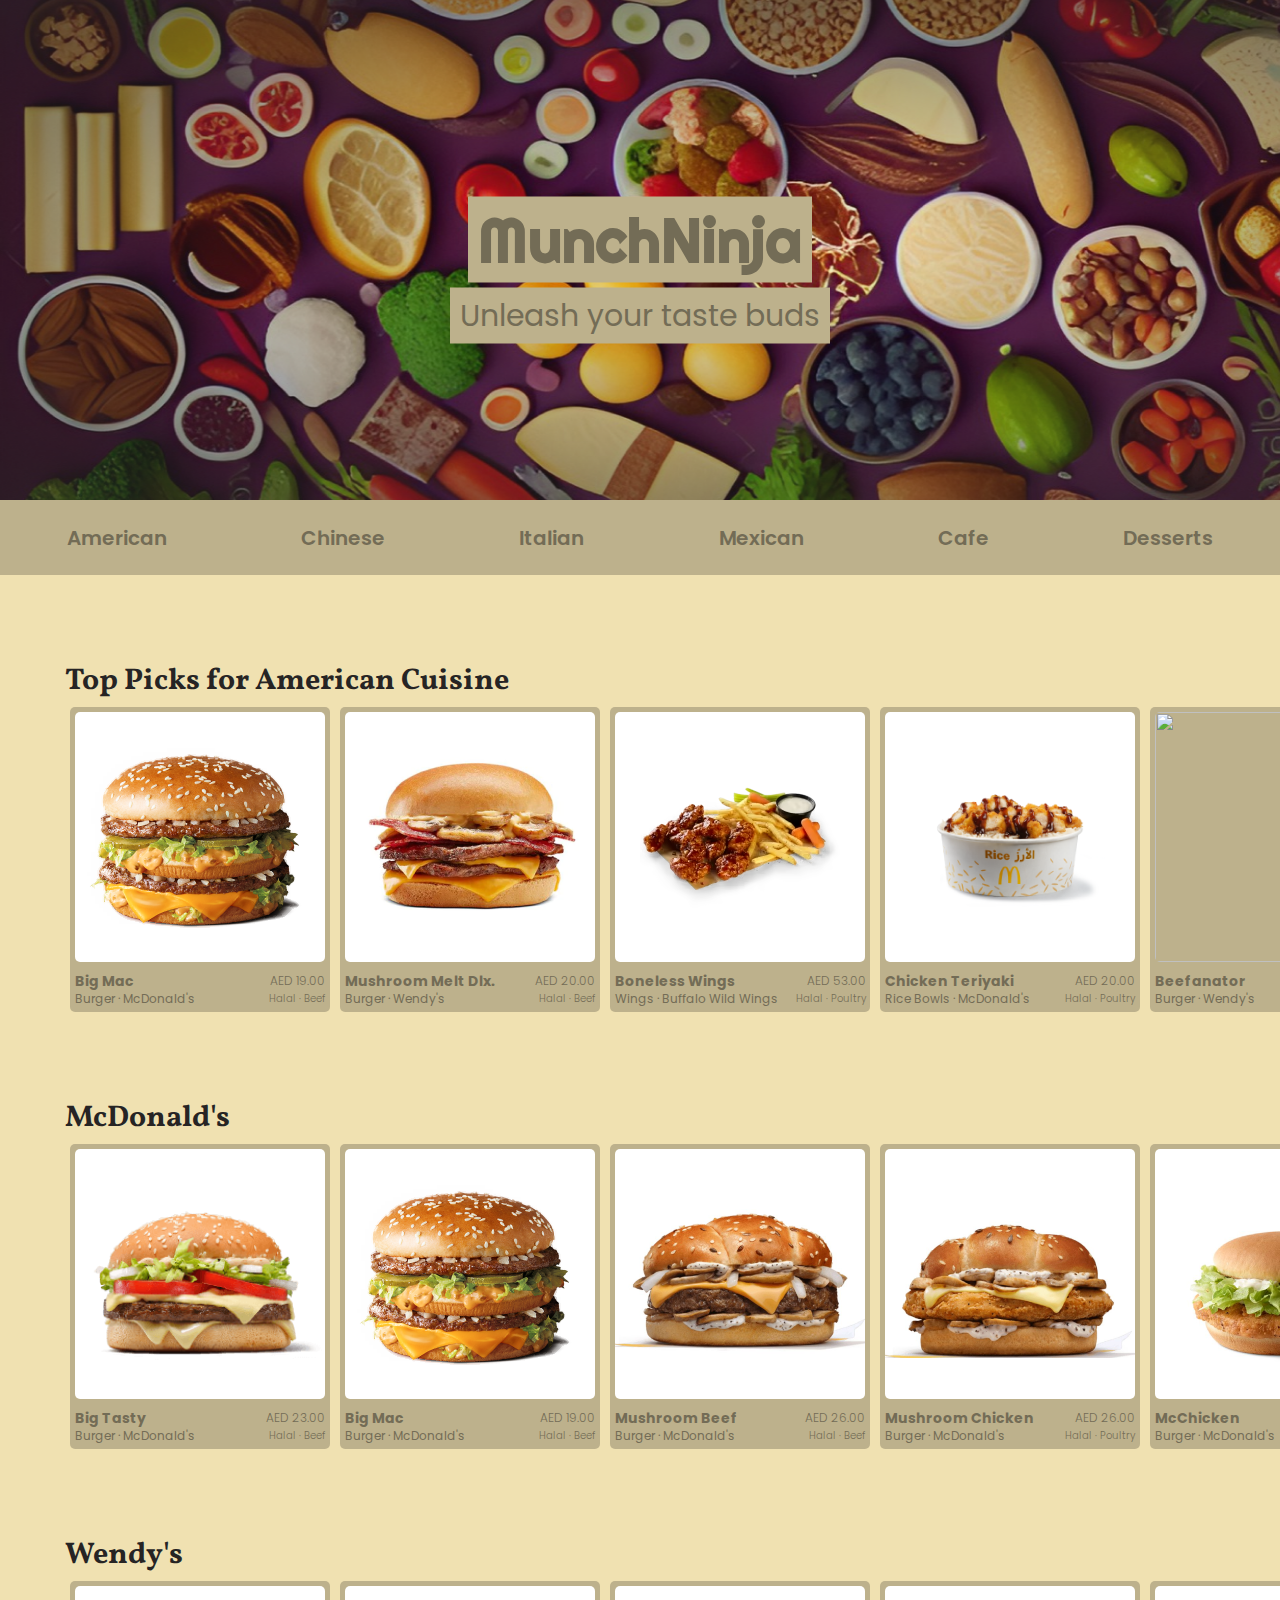
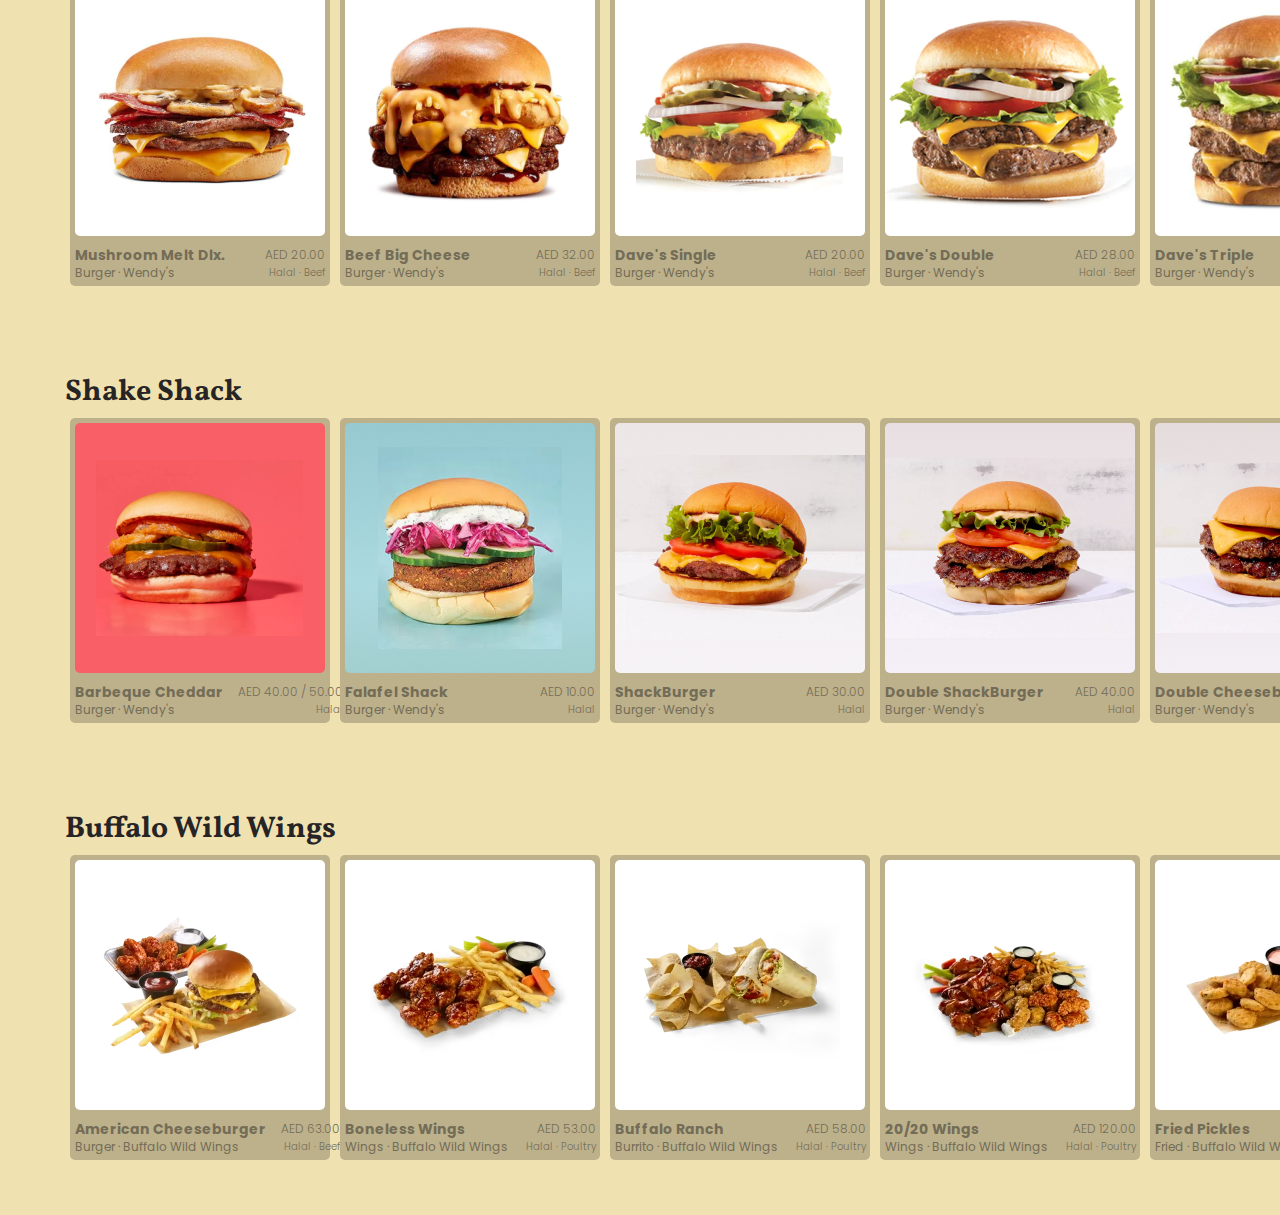
==== pages/american.html @ f15d0be3 "munchninja" ====
<!-- alright, so this next page has very similar code to the index.html file... -->

<!DOCTYPE html>
<html lang="en">
    <head>
        <!-- 
            if you'll notice here, this file has the same contents inside the <head> tag as the initial file that holds the home page;
            i didn't add or remove anything because each .html file that i create will have the same type of elements, so i will not need anything else
         -->
        <meta charset="UTF-8">
        <meta http-equiv="X-UA-Compatible" content="IE=edge">
        <meta name="viewport" content="width=device-width, initial-scale=1.0">

        <title>MunchNinja</title>
        <link rel="icon" href="../images/munchninja.svg">

        <link rel="stylesheet" href="https://cdnjs.cloudflare.com/ajax/libs/font-awesome/6.4.0/css/adescription2.css" integrity="sha512-iecdLmaskl7CVkqkXNQ/ZH/XLlvWZOJyj7Yy7tcenmpD1ypASozpmT/E0iPtmFIB46ZmdtAc9eNBvH0H/ZpiBw==" crossorigin="anonymous" referrerpolicy="no-referrer">
        <link rel="stylesheet" href="../css/styles.css">
        <link rel="stylesheet" href="../css/text.css">
        <link rel="stylesheet" href="../css/navigation.css">
        <link rel="stylesheet" href="../css/scrollbar.css">
        <link rel="stylesheet" href="../css/media.css">
    </head>

    <body>
        <header>
            <!-- the <header> tag is also identical to the initial page; -->
            <div class="img">
                <!-- the same picture; -->
                <img src="../images/food.png" class="headerimg">
                <div class="title">
                    <!-- the same text; -->
                    <a class="home" href="/index.html"><h1>MunchNinja</h1></a>
                    <h2>Unleash your taste buds</h2>
                </div>
            </div>
        
            <nav class="nav">
                <!-- and the same nav bar -->
                <ul>
                    <li class="dropdown">
                        <a class="cuisines" href="../pages/american.html">American</a>

                        <div class="content">
                            <a href="../pages/american.html#mcdo">McDonald's</a>
                            <a href="../pages/american.html#wendys">Wendy's</a>
                            <a href="../pages/american.html#shakeshack">Shake Shack</a>
                            <a href="../pages/american.html#buffalowildwings">Buffalo Wild Wings</a>
                        </div>
                    </li>

                    <li class="dropdown">
                        <a class="cuisines" href="../pages/chinese.html">Chinese</a>

                        <div class="content">
                            <a href="../pages/chinese.html#chinabistro">China Bistro</a>
                            <a href="../pages/chinese.html#chinchin">Chin Chin</a>
                            <a href="../pages/chinese.html#mandarinoak">Mandarin Oak</a>
                            <a href="../pages/chinese.html#pandaexpress">Panda Express</a>
                            <a href="../pages/chinese.html#yinyang">Yin & Yang</a>
                        </div>
                    </li>

                    <li class="dropdown">
                        <a class="cuisines" href="../pages/italian.html">Italian</a>

                        <div class="content">
                            <a href="../pages/italian.html#ilforno">Il Forno</a>
                            <a href="../pages/italian.html#eataly">Eataly</a>
                            <a href="../pages/italian.html#oregano">Oregano</a>
                            <a href="../pages/italian.html#mamaitalia">Mama Italia</a>
                            <a href="../pages/italian.html#littleitaly">Little Italy</a>
                        </div>
                    </li>

                    <li class="dropdown">
                        <a class="cuisines" href="../pages/mexican.html">Mexican</a>

                        <div class="content">
                            <a href="../pages/mexican.html#mariabonita">Maria Bonita</a>
                            <a href="../pages/mexican.html#tacoeataco">Taco Eataco</a>
                            <a href="../pages/mexican.html#oneeatery">One Eatery</a>
                            <a href="../pages/mexican.html#vamostacos">Vamos Tacos</a>
                            <a href="../pages/mexican.html#vmk">Vigilante Mexican Kitchen</a>
                        </div>
                    </li>

                    <li class="dropdown">
                        <a class="cuisines" href="../pages/cafe.html">Cafe</a>
                        
                        <div class="content">
                            <a href="../pages/cafe.html#starbucks">Starbucks</a>
                            <a href="../pages/cafe.html#timhortons">Tim Horton's</a>
                            <a href="../pages/cafe.html#caffenero">Caffe Nero</a>
                            <a href="../pages/cafe.html#cariboucoffee">Caribou Coffee</a>
                            <a href="../pages/cafe.html#parka">Parka</a>
                        </div>
                    </li>

                    <li class="dropdown">
                        <a class="cuisines" href="../pages/desserts.html">Desserts</a>
                        
                        <div class="content">
                            <a href="../pages/desserts.html#baskinrobbins">Baskin Robbins</a>
                            <a href="../pages/desserts.html#coldstone">Coldstone</a>
                            <a href="../pages/desserts.html#dunkindonuts">Dunkin' Donuts</a>
                            <a href="../pages/desserts.html#krispykreme">Krispy Kreme</a>
                            <a href="../pages/desserts.html#cheesecakefactory">Cheesecake Factory</a>
                        </div>
                    </li>
                </ul>
            </nav>
        </header>

        <!-- for the <main> tag, it's classified the as "maincolums" once again to align elements vertically -->
        <main class="maincolumns">
            <!--  -->
            <div class="picks">
                <!-- the use of .picks is also the same -->
                <h3>Top Picks for American Cuisine</h3>
                <!-- 
                    the very first scroll area was something that could be found at the home page
                    i added it here for primarily for specificity, so the user may see the top rated items without having to look for it individually
                 -->
                 <div class="itemscroll">
                    <div class="rows">
                        <div class="itembox">
                            <img src="../images/bigmac.png" class="toppickimg">
                            <div class="box">
                                <div class="leftside">
                                    <p class="name">Big Mac</p>
                                    <p class="description">Burger · McDonald's</p>
                                </div>
                                <div class="rightside">
                                    <p class="cost">AED 19.00</p>
                                    <p class="description2">Halal · Beef</p>
                                </div>
                            </div>
                        </div>

                        <div class="itembox">
                            <img src="../images/mushroommeltdlx.png" class="toppickimg">
                            <div class="box">
                                <div class="leftside">
                                    <p class="name">Mushroom Melt Dlx.</p>
                                    <p class="description" class="description">Burger · Wendy's</p>
                                </div>
                                <div class="rightside">
                                    <p class="cost">AED 20.00</p>
                                    <p class="description2">Halal · Beef<p>
                                </div>
                            </div>
                        </div>

                        <div class="itembox">
                            <img src="../images/10bonelesswings.png" class="toppickimg">
                            <div class="box">
                                <div class="leftside">
                                    <p class="name">Boneless Wings</p>
                                    <p class="description" class="description">Wings · Buffalo Wild Wings</p>
                                </div>
                                <div class="rightside">
                                    <p class="cost">AED 53.00</p>
                                    <p class="description2">Halal · Poultry<p>
                                </div>
                            </div>
                        </div>

                        <div class="itembox">
                            <img src="../images/chickenteriyaki.png" class="toppickimg">
                            <div class="box">
                                <div class="leftside">
                                    <p class="name">Chicken Teriyaki</p>
                                    <p class="description">Rice Bowls · McDonald's</p>
                                </div>
                                <div class="rightside">
                                    <p class="cost">AED 20.00</p>
                                    <p class="description2">Halal · Poultry</p>
                                </div>
                            </div>
                        </div>

                        <div class="itembox">
                            <img src="../images/beefanator.png" class="toppickimg">
                            <div class="box">
                                <div class="leftside">
                                    <p class="name">Beefanator</p>
                                    <p class="description" class="description">Burger · Wendy's</p>
                                </div>
                                <div class="rightside">
                                    <p class="cost">AED 34.00</p>
                                    <p class="description2">Halal · Beef<p>
                                </div>
                            </div>
                        </div>

                        <div class="itembox">
                            <img src="../images/shackburger.png" class="toppickimg">
                            <div class="box">
                                <div class="leftside">
                                    <p class="name">ShackBurger</p>
                                    <p class="description" class="description">Burger · Wendy's</p>
                                </div>
                                <div class="rightside">
                                    <p class="cost">AED 30.00</p>
                                    <p class="description2">Halal<p>
                                </div>
                            </div>
                        </div>

                        <div class="itembox">
                            <img src="../images/20wing.png" class="toppickimg">
                            <div class="box">
                                <div class="leftside">
                                    <p class="name">20/20 Wings</p>
                                    <p class="description" class="description">Wings · Buffalo Wild Wings</p>
                                </div>
                                <div class="rightside">
                                    <p class="cost">AED 120.00</p>
                                    <p class="description2">Halal · Poultry<p>
                                </div>
                            </div>
                        </div>

                        <div class="itembox">
                            <img src="../images/newyorkhotdog.png" class="toppickimg">
                            <div class="box">
                                <div class="leftside">
                                    <p class="name">New York Hotdog</p>
                                    <p class="description" class="description">Hotdog · Wendy's</p>
                                </div>
                                <div class="rightside">
                                    <p class="cost">AED 12.00</p>
                                    <p class="description2">Halal<p>
                                </div>
                            </div>
                        </div>

                        <div class="itembox">
                            <img src="../images/dave'sdouble.png" class="toppickimg">
                            <div class="box">
                                <div class="leftside">
                                    <p class="name">Dave's Double</p>
                                    <p class="description" class="description">Burger · Wendy's</p>
                                </div>
                                <div class="rightside">
                                    <p class="cost">AED 28.00</p>
                                    <p class="description2">Halal · Beef<p>
                                </div>
                            </div>
                        </div>

                        <div class="itembox">
                            <img src="../images/bigtasty.png" class="toppickimg">
                            <div class="box">
                                <div class="leftside">
                                    <p class="name">Big Tasty</p>
                                    <p class="description" class="description">Burger · McDonald's</p>
                                </div>
                                <div class="rightside">
                                    <p class="cost">AED 23.00</p>
                                    <p class="description2">Halal · Beef<p>
                                </div>
                            </div>
                        </div>
                    </div>
                </div>
            </div>

            <!--
                after the top picks, all the inidividual restaurants are shown;

                from mcdonald's, to wendy's, to shakeshack, and buffalowildwings...
                they all have the same layout, but different content

                every .picks from here will also have an id so that the user can navigate to it using the dropdown menu...
                i did not, however add it to the first .picks because it can be seen immediaetly when transferring to the page
             -->
            <div class="picks" id="mcdo">
                <!-- once more, the <div" tag classified as "picks" groups together the scroll section along with its header; -->
                <h3>McDonald's</h3>
                <div class="itemscroll">
                    <!-- .itemscroll enables .rows to be scrolled via css; -->
                    <div class="rows">
                        <!-- .rows groups the tags classified as .itembox together and aligns them in a horizontal manner; -->
                        <div class="itembox">
                            <!-- and .itembox holds the product image and its necessary descriptions together neatly -->
                            <img src="../images/bigtasty.png" class="toppickimg">
                            <div class="box">
                                <!--
                                    the <div> tags below (held together by a <div> tag classed as .box)
                                    separates the information about a specific product and arranges it neatly with the use of css
                                -->
                                <div class="leftside">
                                    <p class="name">Big Tasty</p>
                                    <p class="description" class="description">Burger · McDonald's</p>
                                </div>
                                <div class="rightside">
                                    <p class="cost">AED 23.00</p>
                                    <p class="description2">Halal · Beef<p>
                                </div>
                            </div>
                        </div>

                        <!-- the process is repeated to create a whole list of items that the user may scroll through -->
                        <div class="itembox">
                            <img src="../images/bigmac.png" class="toppickimg">
                            <div class="box">
                                <div class="leftside">
                                    <p class="name">Big Mac</p>
                                    <p class="description">Burger · McDonald's</p>
                                </div>
                                <div class="rightside">
                                    <p class="cost">AED 19.00</p>
                                    <p class="description2">Halal · Beef</p>
                                </div>
                            </div>
                        </div>

                        <div class="itembox">
                            <img src="../images/mushroombeef.png" class="toppickimg">
                            <div class="box">
                                <div class="leftside">
                                    <p class="name">Mushroom Beef</p>
                                    <p class="description">Burger · McDonald's</p>
                                </div>
                                <div class="rightside">
                                    <p class="cost">AED 26.00</p>
                                    <p class="description2">Halal · Beef</p>
                                </div>
                            </div>
                        </div>

                        <div class="itembox">
                            <img src="../images/mushroomchicken.png" class="toppickimg">
                            <div class="box">
                                <div class="leftside">
                                    <p class="name">Mushroom Chicken</p>
                                    <p class="description">Burger · McDonald's</p>
                                </div>
                                <div class="rightside">
                                    <p class="cost">AED 26.00</p>
                                    <p class="description2">Halal · Poultry</p>
                                </div>
                            </div>
                        </div>

                        <div class="itembox">
                            <img src="../images/mcchicken.png" class="toppickimg">
                            <div class="box">
                                <div class="leftside">
                                    <p class="name">McChicken</p>
                                    <p class="description">Burger · McDonald's</p>
                                </div>
                                <div class="rightside">
                                    <p class="cost">AED 19.00</p>
                                    <p class="description2">Halal · Poultry</p>
                                </div>
                            </div>
                        </div>

                        <div class="itembox">
                            <img src="../images/cheeseburger.png" class="toppickimg">
                            <div class="box">
                                <div class="leftside">
                                    <p class="name">Cheeseburger</p>
                                    <p class="description">Burger · McDonald's</p>
                                </div>
                                <div class="rightside">
                                    <p class="cost">AED 9.00</p>
                                    <p class="description2">Halal · Beef</p>
                                </div>
                            </div>
                        </div>

                        <div class="itembox">
                            <img src="../images/beefmushroom.png" class="toppickimg">
                            <div class="box">
                                <div class="leftside">
                                    <p class="name">Beef with Mushroom</p>
                                    <p class="description">Rice Bowls · McDonald's</p>
                                </div>
                                <div class="rightside">
                                    <p class="cost">AED 20.00</p>
                                    <p class="description2">Halal · Beef</p>
                                </div>
                            </div>
                        </div>

                        <div class="itembox">
                            <img src="../images/chickenteriyaki.png" class="toppickimg">
                            <div class="box">
                                <div class="leftside">
                                    <p class="name">Chicken Teriyaki</p>
                                    <p class="description">Rice Bowls · McDonald's</p>
                                </div>
                                <div class="rightside">
                                    <p class="cost">AED 20.00</p>
                                    <p class="description2">Halal · Poultry</p>
                                </div>
                            </div>
                        </div>

                        <div class="itembox">
                            <img src="../images/chickencurry.png" class="toppickimg">
                            <div class="box">
                                <div class="leftside">
                                    <p class="name">Chicken Curry</p>
                                    <p class="description">Rice Bowls · McDonald's</p>
                                </div>
                                <div class="rightside">
                                    <p class="cost">AED 20.00</p>
                                    <p class="description2">Halal · Poultry<p>
                                </div>
                            </div>
                        </div>

                        <div class="itembox">
                            <img src="../images/nuggets.png" class="toppickimg">
                            <div class="box">
                                <div class="leftside">
                                    <p class="name">Chicken Nuggets</p>
                                    <p class="description">Sides · McDonald's</p>
                                </div>
                                <div class="rightside">
                                    <p class="cost">AED 7.00</p>
                                    <p class="description2">Halal · Poultry</p>
                                </div>
                            </div>
                        </div>
                    </div>
                </div>
            </div>

            <!-- every restaurant has its own scroll area and has the exact same elements seen and explained above -->
            <div class="picks" id="wendys">
                <h3>Wendy's</h3>
                <div class="itemscroll">
                    <div class="rows">
                        <div class="itembox">
                            <img src="../images/mushroommeltdlx.png" class="toppickimg">
                            <div class="box">
                                <div class="leftside">
                                    <p class="name">Mushroom Melt Dlx.</p>
                                    <p class="description" class="description">Burger · Wendy's</p>
                                </div>
                                <div class="rightside">
                                    <p class="cost">AED 20.00</p>
                                    <p class="description2">Halal · Beef<p>
                                </div>
                            </div>
                        </div>

                        <div class="itembox">
                            <img src="../images/beefbigcheese.png" class="toppickimg">
                            <div class="box">
                                <div class="leftside">
                                    <p class="name">Beef Big Cheese</p>
                                    <p class="description" class="description">Burger · Wendy's</p>
                                </div>
                                <div class="rightside">
                                    <p class="cost">AED 32.00</p>
                                    <p class="description2">Halal · Beef<p>
                                </div>
                            </div>
                        </div>

                        <div class="itembox">
                            <img src="../images/dave'ssingle.png" class="toppickimg">
                            <div class="box">
                                <div class="leftside">
                                    <p class="name">Dave's Single</p>
                                    <p class="description" class="description">Burger · Wendy's</p>
                                </div>
                                <div class="rightside">
                                    <p class="cost">AED 20.00</p>
                                    <p class="description2">Halal · Beef<p>
                                </div>
                            </div>
                        </div>

                        <div class="itembox">
                            <img src="../images/dave'sdouble.png" class="toppickimg">
                            <div class="box">
                                <div class="leftside">
                                    <p class="name">Dave's Double</p>
                                    <p class="description" class="description">Burger · Wendy's</p>
                                </div>
                                <div class="rightside">
                                    <p class="cost">AED 28.00</p>
                                    <p class="description2">Halal · Beef<p>
                                </div>
                            </div>
                        </div>

                        <div class="itembox">
                            <img src="../images/dave'striple.png" class="toppickimg">
                            <div class="box">
                                <div class="leftside">
                                    <p class="name">Dave's Triple</p>
                                    <p class="description" class="description">Burger · Wendy's</p>
                                </div>
                                <div class="rightside">
                                    <p class="cost">AED 36.00</p>
                                    <p class="description2">Halal · Beef<p>
                                </div>
                            </div>
                        </div>

                        <div class="itembox">
                            <img src="../images/beefanator.png" class="toppickimg">
                            <div class="box">
                                <div class="leftside">
                                    <p class="name">Beefanator</p>
                                    <p class="description" class="description">Burger · Wendy's</p>
                                </div>
                                <div class="rightside">
                                    <p class="cost">AED 34.00</p>
                                    <p class="description2">Halal · Beef<p>
                                </div>
                            </div>
                        </div>

                        <div class="itembox">
                            <img src="../images/bonelesswings.png" class="toppickimg">
                            <div class="box">
                                <div class="leftside">
                                    <p class="name">Boneless Wings</p>
                                    <p class="description" class="description">Wings · Wendy's</p>
                                </div>
                                <div class="rightside">
                                    <p class="cost">AED 19.00</p>
                                    <p class="description2">Halal · Poultry<p>
                                </div>
                            </div>
                        </div>

                        <div class="itembox">
                            <img src="../images/chilicheesefries.png" class="toppickimg">
                            <div class="box">
                                <div class="leftside">
                                    <p class="name">Chili Cheese Fries</p>
                                    <p class="description" class="description">Fries · Wendy's</p>
                                </div>
                                <div class="rightside">
                                    <p class="cost">AED 16.00</p>
                                    <p class="description2">Halal · Beef<p>
                                </div>
                            </div>
                        </div>

                        <div class="itembox">
                            <img src="../images/mexicantacosalad.png" class="toppickimg">
                            <div class="box">
                                <div class="leftside">
                                    <p class="name">Mexican Taco</p>
                                    <p class="description" class="description">Salad · Wendy's</p>
                                </div>
                                <div class="rightside">
                                    <p class="cost">AED 10.00</p>
                                    <p class="description2">Halal · Beef<p>
                                </div>
                            </div>
                        </div>

                        <div class="itembox">
                            <img src="../images/italianceasarsalad.png" class="toppickimg">
                            <div class="box">
                                <div class="leftside">
                                    <p class="name">Italian Ceasar</p>
                                    <p class="description" class="description">Salad · Wendy's</p>
                                </div>
                                <div class="rightside">
                                    <p class="cost">AED 10.00</p>
                                    <p class="description2">Halal · Poultry<p>
                                </div>
                            </div>
                        </div>
                    </div>
                </div>
            </div>

            <div class="picks" id="shakeshack">
                <h3>Shake Shack</h3>
                <div class="itemscroll">
                    <div class="rows">
                        <div class="itembox">
                            <img src="../images/bbqcheddar.png" class="toppickimg">
                            <div class="box">
                                <div class="leftside">
                                    <p class="name">Barbeque Cheddar</p>
                                    <p class="description" class="description">Burger · Wendy's</p>
                                </div>
                                <div class="rightside">
                                    <p class="cost">AED 40.00 / 50.00</p>
                                    <p class="description2">Halal<p>
                                </div>
                            </div>
                        </div>

                        <div class="itembox">
                            <img src="../images/falafelshack.png" class="toppickimg">
                            <div class="box">
                                <div class="leftside">
                                    <p class="name">Falafel Shack</p>
                                    <p class="description" class="description">Burger · Wendy's</p>
                                </div>
                                <div class="rightside">
                                    <p class="cost">AED 10.00</p>
                                    <p class="description2">Halal<p>
                                </div>
                            </div>
                        </div>

                        <div class="itembox">
                            <img src="../images/shackburger.png" class="toppickimg">
                            <div class="box">
                                <div class="leftside">
                                    <p class="name">ShackBurger</p>
                                    <p class="description" class="description">Burger · Wendy's</p>
                                </div>
                                <div class="rightside">
                                    <p class="cost">AED 30.00</p>
                                    <p class="description2">Halal<p>
                                </div>
                            </div>
                        </div>

                        <div class="itembox">
                            <img src="../images/doubleshack.png" class="toppickimg">
                            <div class="box">
                                <div class="leftside">
                                    <p class="name">Double ShackBurger</p>
                                    <p class="description" class="description">Burger · Wendy's</p>
                                </div>
                                <div class="rightside">
                                    <p class="cost">AED 40.00</p>
                                    <p class="description2">Halal<p>
                                </div>
                            </div>
                        </div>

                        <div class="itembox">
                            <img src="../images/doublecheeseburger.png" class="toppickimg">
                            <div class="box">
                                <div class="leftside">
                                    <p class="name">Double Cheeseburger</p>
                                    <p class="description" class="description">Burger · Wendy's</p>
                                </div>
                                <div class="rightside">
                                    <p class="cost">AED 40.00</p>
                                    <p class="description2">Halal<p>
                                </div>
                            </div>
                        </div>

                        <div class="itembox">
                            <img src="../images/smokeshack.png" class="toppickimg">
                            <div class="box">
                                <div class="leftside">
                                    <p class="name">SmokeShack</p>
                                    <p class="description" class="description">Burger · Wendy's</p>
                                </div>
                                <div class="rightside">
                                    <p class="cost">AED 40.00</p>
                                    <p class="description2">Halal<p>
                                </div>
                            </div>
                        </div>

                        <div class="itembox">
                            <img src="../images/grilledcheese.png" class="toppickimg">
                            <div class="box">
                                <div class="leftside">
                                    <p class="name">Grilled Cheese</p>
                                    <p class="description" class="description">Sandwich · Wendy's</p>
                                </div>
                                <div class="rightside">
                                    <p class="cost">AED 17.00</p>
                                    <p class="description2">Halal<p>
                                </div>
                            </div>
                        </div>

                        <div class="itembox">
                            <img src="../images/shackstack.png" class="toppickimg">
                            <div class="box">
                                <div class="leftside">
                                    <p class="name">ShackStack</p>
                                    <p class="description" class="description">Burger · Wendy's</p>
                                </div>
                                <div class="rightside">
                                    <p class="cost">AED 40.00</p>
                                    <p class="description2">Halal<p>
                                </div>
                            </div>
                        </div>

                        <div class="itembox">
                            <img src="../images/newyorkhotdog.png" class="toppickimg">
                            <div class="box">
                                <div class="leftside">
                                    <p class="name">New York Hotdog</p>
                                    <p class="description" class="description">Hotdog · Wendy's</p>
                                </div>
                                <div class="rightside">
                                    <p class="cost">AED 12.00</p>
                                    <p class="description2">Halal<p>
                                </div>
                            </div>
                        </div>

                        <div class="itembox">
                            <img src="../images/bbqvealbacon.png" class="toppickimg">
                            <div class="box">
                                <div class="leftside">
                                    <p class="name">BBQ Veal Bacon Cheese</p>
                                    <p class="description" class="description">Fries · Wendy's</p>
                                </div>
                                <div class="rightside">
                                    <p class="cost">AED 35.00</p>
                                    <p class="description2">Halal<p>
                                </div>
                            </div>
                        </div>
                    </div>
                </div>
            </div>

           <div class="picks" id="buffalowildwings">
            <h3>Buffalo Wild Wings</h3>
                <div class="itemscroll">
                    <div class="rows">
                        <div class="itembox">
                            <img src="../images/allamericancheeseburger.png" class="toppickimg">
                            <div class="box">
                                <div class="leftside">
                                    <p class="name">American Cheeseburger</p>
                                    <p class="description" class="description">Burger · Buffalo Wild Wings</p>
                                </div>
                                <div class="rightside">
                                    <p class="cost">AED 63.00</p>
                                    <p class="description2">Halal · Beef<p>
                                </div>
                            </div>
                        </div>

                        <div class="itembox">
                            <img src="../images/10bonelesswings.png" class="toppickimg">
                            <div class="box">
                                <div class="leftside">
                                    <p class="name">Boneless Wings</p>
                                    <p class="description" class="description">Wings · Buffalo Wild Wings</p>
                                </div>
                                <div class="rightside">
                                    <p class="cost">AED 53.00</p>
                                    <p class="description2">Halal · Poultry<p>
                                </div>
                            </div>
                        </div>

                        <div class="itembox">
                            <img src="../images/buffaloranch.png" class="toppickimg">
                            <div class="box">
                                <div class="leftside">
                                    <p class="name">Buffalo Ranch</p>
                                    <p class="description" class="description">Burrito · Buffalo Wild Wings</p>
                                </div>
                                <div class="rightside">
                                    <p class="cost">AED 58.00</p>
                                    <p class="description2">Halal · Poultry<p>
                                </div>
                            </div>
                        </div>

                        <div class="itembox">
                            <img src="../images/20wing.png" class="toppickimg">
                            <div class="box">
                                <div class="leftside">
                                    <p class="name">20/20 Wings</p>
                                    <p class="description" class="description">Wings · Buffalo Wild Wings</p>
                                </div>
                                <div class="rightside">
                                    <p class="cost">AED 120.00</p>
                                    <p class="description2">Halal · Poultry<p>
                                </div>
                            </div>
                        </div>

                        <div class="itembox">
                            <img src="../images/friedpickles.png" class="toppickimg">
                            <div class="box">
                                <div class="leftside">
                                    <p class="name">Fried Pickles</p>
                                    <p class="description" class="description">Fried · Buffalo Wild Wings</p>
                                </div>
                                <div class="rightside">
                                    <p class="cost">AED 38.00</p>
                                    <p class="description2">Halal · Vegetarian<p>
                                </div>
                            </div>
                        </div>

                        <div class="itembox">
                            <img src="../images/saucychicken.png" class="toppickimg">
                            <div class="box">
                                <div class="leftside">
                                    <p class="name">Saucy Chicken Burger</p>
                                    <p class="description" class="description">Burger · Buffalo Wild Wings</p>
                                </div>
                                <div class="rightside">
                                    <p class="cost">AED 45.00</p>
                                    <p class="description2">Halal · Poultry<p>
                                </div>
                            </div>
                        </div>

                        <div class="itembox">
                            <img src="../images/mozzarellasticks.png" class="toppickimg">
                            <div class="box">
                                <div class="leftside">
                                    <p class="name">Mozzarella Sticks</p>
                                    <p class="description" class="description">Fried · Buffalo Wild Wings</p>
                                </div>
                                <div class="rightside">
                                    <p class="cost">AED 27.00</p>
                                    <p class="description2">Halal · Dairy<p>
                                </div>
                            </div>
                        </div>

                        <div class="itembox">
                            <img src="../images/2buffalobirdwings.png" class="toppickimg">
                            <div class="box">
                                <div class="leftside">
                                    <p class="name">Buffalo Bird Wings</p>
                                    <p class="description" class="description">Sandwich · Buffalo Wild Wings</p>
                                </div>
                                <div class="rightside">
                                    <p class="cost">AED 67.00</p>
                                    <p class="description2">Halal · Poultry<p>
                                </div>
                            </div>
                        </div>

                        <div class="itembox">
                            <img src="../images/brisketstreettacos.png" class="toppickimg">
                            <div class="box">
                                <div class="leftside">
                                    <p class="name">Brisket Street Tacos</p>
                                    <p class="description" class="description">Tacos · Buffalo Wild Wings</p>
                                </div>
                                <div class="rightside">
                                    <p class="cost">AED 80.00</p>
                                    <p class="description2">Halal · Beef<p>
                                </div>
                            </div>
                        </div>

                        <div class="itembox">
                            <img src="../images/streettacos.png" class="toppickimg">
                            <div class="box">
                                <div class="leftside">
                                    <p class="name">Street Tacos</p>
                                    <p class="description" class="description">Tacos · Buffalo Wild Wings</p>
                                </div>
                                <div class="rightside">
                                    <p class="cost">AED 72.00</p>
                                    <p class="description2">Halal · Beef<p>
                                </div>
                            </div>
                        </div>
                    </div>
                </div>
           </div>
        </main>
    </body>
</html
---- css/styles.css ----
/*
    this is the main css file that i have made;
    i have also made other multiple ones that have specific information, so that no file will be too crowded...
    it also gives a sense of organization, which will cause less confusion
*/

/* these "@import" attributes take fonts from GoogleFonts and allows this file to use them */
@import url('https://fonts.googleapis.com/css2?family=Righteous&display=swap');
@import url('https://fonts.googleapis.com/css2?family=Poppins:wght@300;400;600;700&display=swap');
@import url('https://fonts.googleapis.com/css2?family=Vollkorn&display=swap');


* {
    /* this here is a universal selector */
    /* i set the margin and padding for everything for a less confusing time when trying to align my elements*/
    margin: 0;
    padding: 0;
}

body {
    /* inside the body, i set the display to flex and its direction to column to align the items inside it vertically */
    display: flex;
    flex-direction: column;
    /* i also set the color using the attribute below */
    background-color: #F0E1B1;
    /* the overflow for x is hidden so the user cannot scroll from side to side, while y is set to scroll */
    overflow-x: hidden;
    overflow-y: scroll;
    /* i set the height to auto as well to avoid things from being smushed */
    height: auto;
}

header {
    /* for the header, i set attributes to align things to the center; */
    align-items: center;
    position: relative;
    /* and set the height a certain amount so the section doesn't take over the whole screen  */
    height: 100vh;
}

main {
    /* for main, i set position to absolute and moved it down by 70% to be aligned right as the nav bar ends  */
    position: absolute;
    top: 70%;
}

.headerimg {
    /* for this .class, i set user-select to none so that the image will not be touched; */
    user-select: none;
    /* position is set to relative to make it moveable without ruining the alignment too much */
    position: relative;
    top: 0;
    left: 0;
    /* i also set the size of the image here, the image isn't too big */
    width: 1495px;
    height: 500px;
    /* i also had to set the margin to a negative number to make it really stick right above the nav bar */
    margin-bottom: -4px;
}

.maincolumns {
    /* for this .class, i set the display to flex and i justified content to center for alignment */
    display: flex;
    justify-content: center;
    /* i also set flex-wrap to wrap so that it doesn't continue in one long horizontal line */
    flex-wrap: wrap;
    /* added a margin for the bottom so there's some space to spare */
    margin-bottom: 50px;
}

.rows {
    /* for .rows, i made set position to relative to be able to control it in an easier way and set left to 0 */
    position: relative;
    left: 0px;
    /* and i used "display: flex" along with "justify-content: left to allow it to be aligned in a horizontal manner */
    display: flex;
    justify-content: left;
}

.picks {
    /* for .picks, i added margins to the top and bottom so that the elements arent crowded and there's an appropriate amount of space */
    margin-top: 30px;
    margin-bottom: 50px;
}

.toppickimg {
    /* this block here sets the size of each food item image and makes the corners rounded by 5px */
    width: 250px;
    height: 250px;
    border-radius: 5px;
}

.itembox{
    /* attributes for .itembox mainly sets the size and spacing of the element */
    width: 250px;
    margin: 5px;
    padding: 5px;
    border-radius: 5px;
    /* i also set the color by using "background-color" */
    background-color: #BDB18C;
}

.box {
    /*
        this .class hold all the text inside itembox...
        i set it to display to flex and justify-content to space-between with 0 paddingto allow the conents to be next to each other while also fitting inside a limited area
    */
    display: flex;
    justify-content: space-between;
    padding: 0px;
}

/* the last two .classes here just give alignment and spacing to the sections inside .box */
.leftside {
    line-height: 0px;
}

.rightside {
    float: right;
    line-height: 17px;
}
---- css/text.css ----
/* this .css file focuses more on giving the text tags customization to their text */

/* h1 is responsible for the main header tag */
h1 {
    /* i used basic text customization attributes */
    /* i changed the font-size to 60px and set a font-family that i imported from GoogleFonts using the "@import" prroperties seen inside the main .css file (styles.css) */
    font-size: 60px;
    font-family: 'Righteous', cursive;
    /* i set a color and a background for the text */
    color: #736C56;
    background-color: #BDB18C;
    /* and finally i used some attributes to space it to my liking */
    width: fit-content;
    margin: auto;
    margin-bottom: 5px;
    padding: 5px;
    padding-left: 10px;
    padding-right: 10px;
}

/* h2 is responsible for the subheader below the main title header */
h2 {
    /* i made it fairly smaller that h1 */
    font-size: 30px;
    /* i also used a more sans serif font */
    font-family: 'Poppins', sans-serif;
    /* i also sent a regular font weight for this one so it doesn't pull attention from the header text */
    font-weight: 400;
    /* i set my colors here (similar to h1) */
    color: #736C56;
    background-color: #BDB18C;
    /* and set these attributes for proper spacing */
    width: fit-content;
    margin: auto;
    margin-top: 5px;
    padding: 5px;
    padding-left: 10px;
    padding-right: 10px;
}

/* h3 is a header for the main section of the .html files */
h3 {
    /* i set the text to be a readable size and considerably fit to be a header */
    font-size: 30px;
    /* i used a serif font to emphsize that it's a header */
    font-family: 'Vollkorn', serif;
    /* i set my color here, no background */
    color: #262424;
    /* and spacing attributes here */
    margin-left: 65px;
    width: fit-content;
}

/* this .class sets the position of the texts inside the <header> tag */
.title {
    width: 100%;
    margin: auto;
    position: absolute;
    top: 30%;
    transform: translateY(-50%);
    -ms-transform: translateY(-50%);
    -o-transform: translateY(-50%);
    -webkit-transform: translateY(-50%);
}

/* for the title text not to have any underline or color when given an anchor link */
.home{
    text-decoration: none;
}

/* this sets the font properties of the nav bar */
.cuisines {
    font-size: 20px;
    font-family: 'Poppins', sans-serif;
    font-weight: 600;
    color: #736C56;
    width: max-content;
    margin: 0px;
}

/* starting from here, the .classes will have similar attributes to one another because they are all inside the <div> tag classified .itembox  */

.name {
    /* for .name i set the font-size to 14px and font-weight to 700 to emphasize the name of the item */
    font-size: 14px;
    font-family: 'Poppins', sans-serif;
    font-weight: 700;
    color: #736C56;
    width: max-content;
    /* i made it float left, so it sticks to the left */
    float: left;
    /* and set this margin to align it to where i want and give it spacing */
    margin: 15px 0px 0px 0px;
}

.description {
    /* for .description, i set the font a little smaller (12px) and set the font-weight to 400 so the focus will still be on .name*/
    font-size: 12px;
    font-family: 'Poppins', sans-serif;
    font-weight: 400;
    color: #736C56;
    width: max-content;
    /* i also made this float left to be paired along with .name */
    float: left;
    /* and set the margin to align and space it nicely */
    margin: 18px 0px 0px 0px;
}

.cost {
    /* .cost sets the properties of the text associated with the price of the item */
    font-size: 12px;
    font-family: 'Poppins', sans-serif;
    /* it has a lighter weight than the previous texts because i don't want it to be the main or secondary focus */
    font-weight: 300;
    color: #736C56;
    width: max-content;
    /* i have this one float right so it stays on the other side across .name */
    float: right;
    /* and like the rest, this is to align and space the text appropriately */
    margin: 6px 0px 0px 15px;
}

.description2 {
    /*
        .description2 has the smallest font size and a light font-weight as well
        because it's main purpose it just to give additional information, it doesn't need to be big and bold
    */
    font-size: 10px;
    font-family: 'Poppins', sans-serif;
    font-weight: 300;
    color: #736C56;
    width: max-content;
    /* it is also floated right to be paired with .cost */
    float: right;
    /* and again, margins are given for proper spacing and alignment */
    margin: 1px 0px 0px 18px;
}
---- css/navigation.css ----
/* in this .css file, it contains the custom properties for the nav bar */

nav {
    /* inside <nav>, i set display to flex and direction to row, so that the contents will be horizontal */
    display: flex;
    flex-direction: row;
    /* i also set it to the center so that the contents are evenly distributed across the screen */
    justify-content: center;
    /* i set a height of 75px so that it isnt too thick and set the width as 100% so it takes up the whole length of the screen */
    height: 75px;
    width: 100%;
    /* and for more style, i added a background color */
    background-color: #BDB18C;
}

ul {
    /* for <ul> (which is the main nav bar), i hid the overflow so no scrolling will be happening and list-style-type to none */
    overflow: hidden;
    list-style-type: none;
    /* i once again set the display to flex and the direction to row, so it can have a horizontal layout */
    display: flex;
    flex-direction: row;
    /* justify-content to center for centered content */
    justify-content: center;
    /* and padding to 0 for spacing purposes */
    padding: 0px;
    /* i set it as the same height and width of nav */
    height: 75px;
    width: 100%;
}

li {
    /* for <li> i set margin to auto and width to fit-content for alignment */
    margin: auto;
    width: fit-content;
}

li a {
    /* for anchor <a> tags inside <li>, i set display to inline-block so each tag will go under one another */
    display: inline-block;
    /* to avoid the default properties from messing up my customization, i used text-decoration and set it to none */
    text-decoration: none;
    /* i also aligned the text to the center for aesthetic */
    text-align: center;
    /* i included a padding of 5px so that the menu doesn't look too crowded and smushed */
    padding: 5px;
    /* here, i added a transition for a cool little animation */
    transition: .2s ease;
    position: relative;
    color: #F0E1B1;
}

a.cuisines:hover {
    /* this is a change of color when hovering over individual cuisines in the nav bar */
    color: #F0E1B1;
}

/*
    essentially, the main purpose of the properties in this block is to perform what happens after the hover animation
    (the animation will not work without this)
*/
a.cuisines:after {
    /* content allows the content of this element to be an empty string  */
    content:'';
    /* width and height define the size of the underline */
    width: 100%;
    height: 3px;
    /* and these two gives color to the underline and gives roundess to it */
    background-color: #F0E1B1;
    border-radius: 10px;
    /* and these finish the transition in a seamless manner */
    position: absolute;
    bottom: 0px;
    left: 0px;
    transform: scaleX(0);
    transition: .2s ease-in-out;
}

a.cuisines:hover::after {
    /* this defines the size of the underline when hovered over */
    transform: scaleX(1);
}

li.dropdown {
    /* for making the content of said .class appear */
    display: inline-block;
}

.content{
    /* initially, i need .content to be hidden, so i added display and set it to none */
    display: none;
    /* and these two are simply for positioning the <div> */
    position: absolute;
    z-index: 1000;
}

.content a{
    /* all anchor <a> tags inside .content will be displayed as a block, with text decoration removed, and text aligned in the center */
    display: block;
    text-decoration: none;
    text-align: left;
    width: 100%;
    background-color: #736C56;
    font-family: 'Poppins', sans-serif;
}

.content a:hover{
    /* when hovering over the content of the dropdown, the background color changes with the use of the property below*/
    background-color: #9FBDB5;
}

.dropdown:hover .content{
    /* when hovering over the main item, the dropdown menu will appear */
    display: block;
}
---- css/scrollbar.css ----
/* alright, so in this .css file, it sets the attributes that allow certain areas of the body to be scrolled through */

/* .itemscroll sets the <div> as a scrollable element; */
.itemscroll {
    /* ...which is possible with these attributes */

    /* "overflow-x" allows the horizontal scrolling and setting its behavior allows it not to be scrolled any more upon reaching the end */
    overflow-x: auto;
    overscroll-behavior-inline: contain;
    /* the width is not set to 100% because it will not be scrollable if that's the case */
    width: 49%;
    margin-left: 65px;
}

/* this allows me to customize the scrollbar further */
.itemscroll::-webkit-scrollbar {
    /* "display: grid," "grid-auto-flow: column," and "grid-auto-columns: 15%" set the alignment of items inside the scrollbar  */
    display: grid;
    grid-auto-flow: column;
    grid-auto-columns: 15%;
    width: fit-content;
    height: 10px;
}

/* these allow me to customize the look of scrollbar */

/* track edits the scrollbar itself */
.itemscroll::-webkit-scrollbar-track {
    /* i just changed the color and made the bar rounded */
    background-color: #736C56;
    border-radius: 100vw;
}

/* thumb edits the moving section of that scrollbar */
.itemscroll::-webkit-scrollbar-thumb {
    /* like the one for track, i simply changed the color and made the thumb bar round */
    background-color: #BDB18C;
    border-radius: 100vw;
}
---- css/media.css ----
/* this .css file focuses on the responsiveness of the site */

/* this block activates when the window has a width of 1200px */
@media screen and (max-width: 1200px) {
    /* the main things i changed are font sizes, heights, and widths */
    h3 {
        /* h3 becomes a little bit smaller to accommodate the size change */
        font-size: 26px;
    }

    .title {
        /* for .title, i only changed the width to keep it centered as much as i can */
        width: 110%;
        margin: auto;
        position: absolute;
        top: 30%;
        transform: translateY(-50%);
        -ms-transform: translateY(-50%);
        -o-transform: translateY(-50%);
        -webkit-transform: translateY(-50%);
    }

    .itemscroll {
        /* inside .itemscroll, i also only changed the width to make it fit inside the smaller browser window */
        overflow-x: auto;
        overscroll-behavior-inline: contain;
        width: 45%;
        margin-left: 65px;
    }

    /* for the next four css blocks, i changed only the font-sizes by subtracting by 2 for every font */
    .name {
        /* this used to be 14px */
        font-size: 12px;
        font-family: 'Poppins', sans-serif;
        font-weight: 700;
        color: #736C56;
        width: max-content;
        float: left;
        margin: 15px 0px 0px 0px;
    }
    
    .description {
        /* this was 12px */
        font-size: 10px;
        font-family: 'Poppins', sans-serif;
        font-weight: 400;
        color: #736C56;
        width: max-content;
        float: left;
        margin: 18px 0px 0px 0px;
    }
    
    .cost {
        /* same here */
        font-size: 10px;
        font-family: 'Poppins', sans-serif;
        font-weight: 300;
        color: #736C56;
        width: max-content;
        float: right;
        margin: 6px 0px 0px 15px;
    }
    
    .description2 {
        /* and this was 10px */
        font-size: 8px;
        font-family: 'Poppins', sans-serif;
        font-weight: 300;
        color: #736C56;
        width: max-content;
        float: right;
        margin: 1px 0px 0px 18px;
    }
    
    .itembox {
        /* for .itembox, i changed the width by making it 200px instead of 250px */
        margin: 5px;
        padding: 5px;
        background-color: #BDB18C;
        width: 200px;
        border-radius: 5px;
    }

    .toppickimg {
        /* and here, i changed the hight and width of the image inside .itembox, making it 200x200 instead of 250x250 */
        width: 200px;
        height: 200px;
        border-radius: 5px;
        margin-right: 30px;
    }
}

/* this block activates when the window reaches a width of 1000px */
@media screen and (max-width: 1000px) {
    /* the same changes were applied to the one's i edited, but with smaller units */
    h3 {
        font-size: 24px;
    }

    .title {
        width: 110%;
        margin: auto;
        position: absolute;
        top: 30%;
        transform: translateY(-50%);
        -ms-transform: translateY(-50%);
        -o-transform: translateY(-50%);
        -webkit-transform: translateY(-50%);
    }

    .itemscroll {
        overflow-x: auto;
        overscroll-behavior-inline: contain;
        width: 45%;
        margin-left: 65px;
    }

    .name {
        font-size: 8px;
        font-family: 'Poppins', sans-serif;
        font-weight: 700;
        color: #736C56;
        width: max-content;
        float: left;
        margin: 15px 0px 0px 0px;
    }
    
    .description {
        font-size: 8px;
        font-family: 'Poppins', sans-serif;
        font-weight: 400;
        color: #736C56;
        width: max-content;
        float: left;
        margin: 18px 0px 0px 0px;
    }
    
    .cost {
        font-size: 8px;
        font-family: 'Poppins', sans-serif;
        font-weight: 300;
        color: #736C56;
        width: max-content;
        float: right;
        margin: 6px 0px 0px 15px;
    }
    
    .description2 {
        font-size: 6px;
        font-family: 'Poppins', sans-serif;
        font-weight: 300;
        color: #736C56;
        width: max-content;
        float: right;
        margin: 1px 0px 0px 18px;
    }

    .itembox {
        margin: 5px;
        padding: 5px;
        background-color: #BDB18C;
        width: 150px;
        border-radius: 5px;
    }

    .toppickimg {
        width: 150px;
        height: 150px;
        border-radius: 5px;
        margin-right: 30px;
    }
}

/* this block activates when the window is 900px in width */
@media screen and (max-width: 900px) {
    /* again, the same changes were applied, but with even smaller units */
    h3 {
        font-size: 22px;
    }

    .title {
        width: 95%;
        margin: auto;
        position: absolute;
        top: 30%;
        transform: translateY(-50%);
        -ms-transform: translateY(-50%);
        -o-transform: translateY(-50%);
        -webkit-transform: translateY(-50%);
    }

    .itemscroll {
        overflow-x: auto;
        overscroll-behavior-inline: contain;
        width: 40%;
        margin-left: 65px;
    }

    .name {
        font-size: 8px;
        font-family: 'Poppins', sans-serif;
        font-weight: 700;
        color: #736C56;
        width: max-content;
        float: left;
        margin: 15px 0px 0px 0px;
    }
    
    .description {
        font-size: 8px;
        font-family: 'Poppins', sans-serif;
        font-weight: 400;
        color: #736C56;
        width: max-content;
        float: left;
        margin: 18px 0px 0px 0px;
    }
    
    .cost {
        font-size: 8px;
        font-family: 'Poppins', sans-serif;
        font-weight: 300;
        color: #736C56;
        width: max-content;
        float: right;
        margin: 6px 0px 0px 15px;
    }
    
    .description2 {
        font-size: 6px;
        font-family: 'Poppins', sans-serif;
        font-weight: 300;
        color: #736C56;
        width: max-content;
        float: right;
        margin: 1px 0px 0px 18px;
    }

    .itembox {
        margin: 5px;
        padding: 5px;
        background-color: #BDB18C;
        width: 150px;
        border-radius: 5px;
    }

    .toppickimg {
        width: 150px;
        height: 150px;
        border-radius: 5px;
        margin-right: 30px;
    }
}

/* this block activates when the window becomes 500px small */
@media screen and (max-width: 500px) {
    /* the changes here are the same as the changes earlier, just with even smaller units the the last */
    h3 {
        font-size: 22px;
    }

    .title {
        width: 100%;
        margin: auto;
        position: absolute;
        top: 30%;
        transform: translateY(-50%);
        -ms-transform: translateY(-50%);
        -o-transform: translateY(-50%);
        -webkit-transform: translateY(-50%);
    }

    .itemscroll {
        overflow-x: auto;
        overscroll-behavior-inline: contain;
        width: 20%;
        margin-left: 65px;
    }

    .name {
        font-size: 8px;
        font-family: 'Poppins', sans-serif;
        font-weight: 700;
        color: #736C56;
        width: max-content;
        float: left;
        margin: 15px 0px 0px 0px;
    }
    
    .description {
        font-size: 8px;
        font-family: 'Poppins', sans-serif;
        font-weight: 400;
        color: #736C56;
        width: max-content;
        float: left;
        margin: 18px 0px 0px 0px;
    }
    
    .cost {
        font-size: 8px;
        font-family: 'Poppins', sans-serif;
        font-weight: 300;
        color: #736C56;
        width: max-content;
        float: right;
        margin: 6px 0px 0px 15px;
    }
    
    .description2 {
        font-size: 6px;
        font-family: 'Poppins', sans-serif;
        font-weight: 300;
        color: #736C56;
        width: max-content;
        float: right;
        margin: 1px 0px 0px 18px;
    }

    .itembox {
        margin: 5px;
        padding: 5px;
        background-color: #BDB18C;
        width: 150px;
        border-radius: 5px;
    }

    .toppickimg {
        width: 150px;
        height: 150px;
        border-radius: 5px;
        margin-right: 30px;
    }
}

/*
    changes made here are as proportional as i can make it...

    font-sizes had pixels subtracted by 2;
    and the boxed went from 250 to 200 to 150
*/
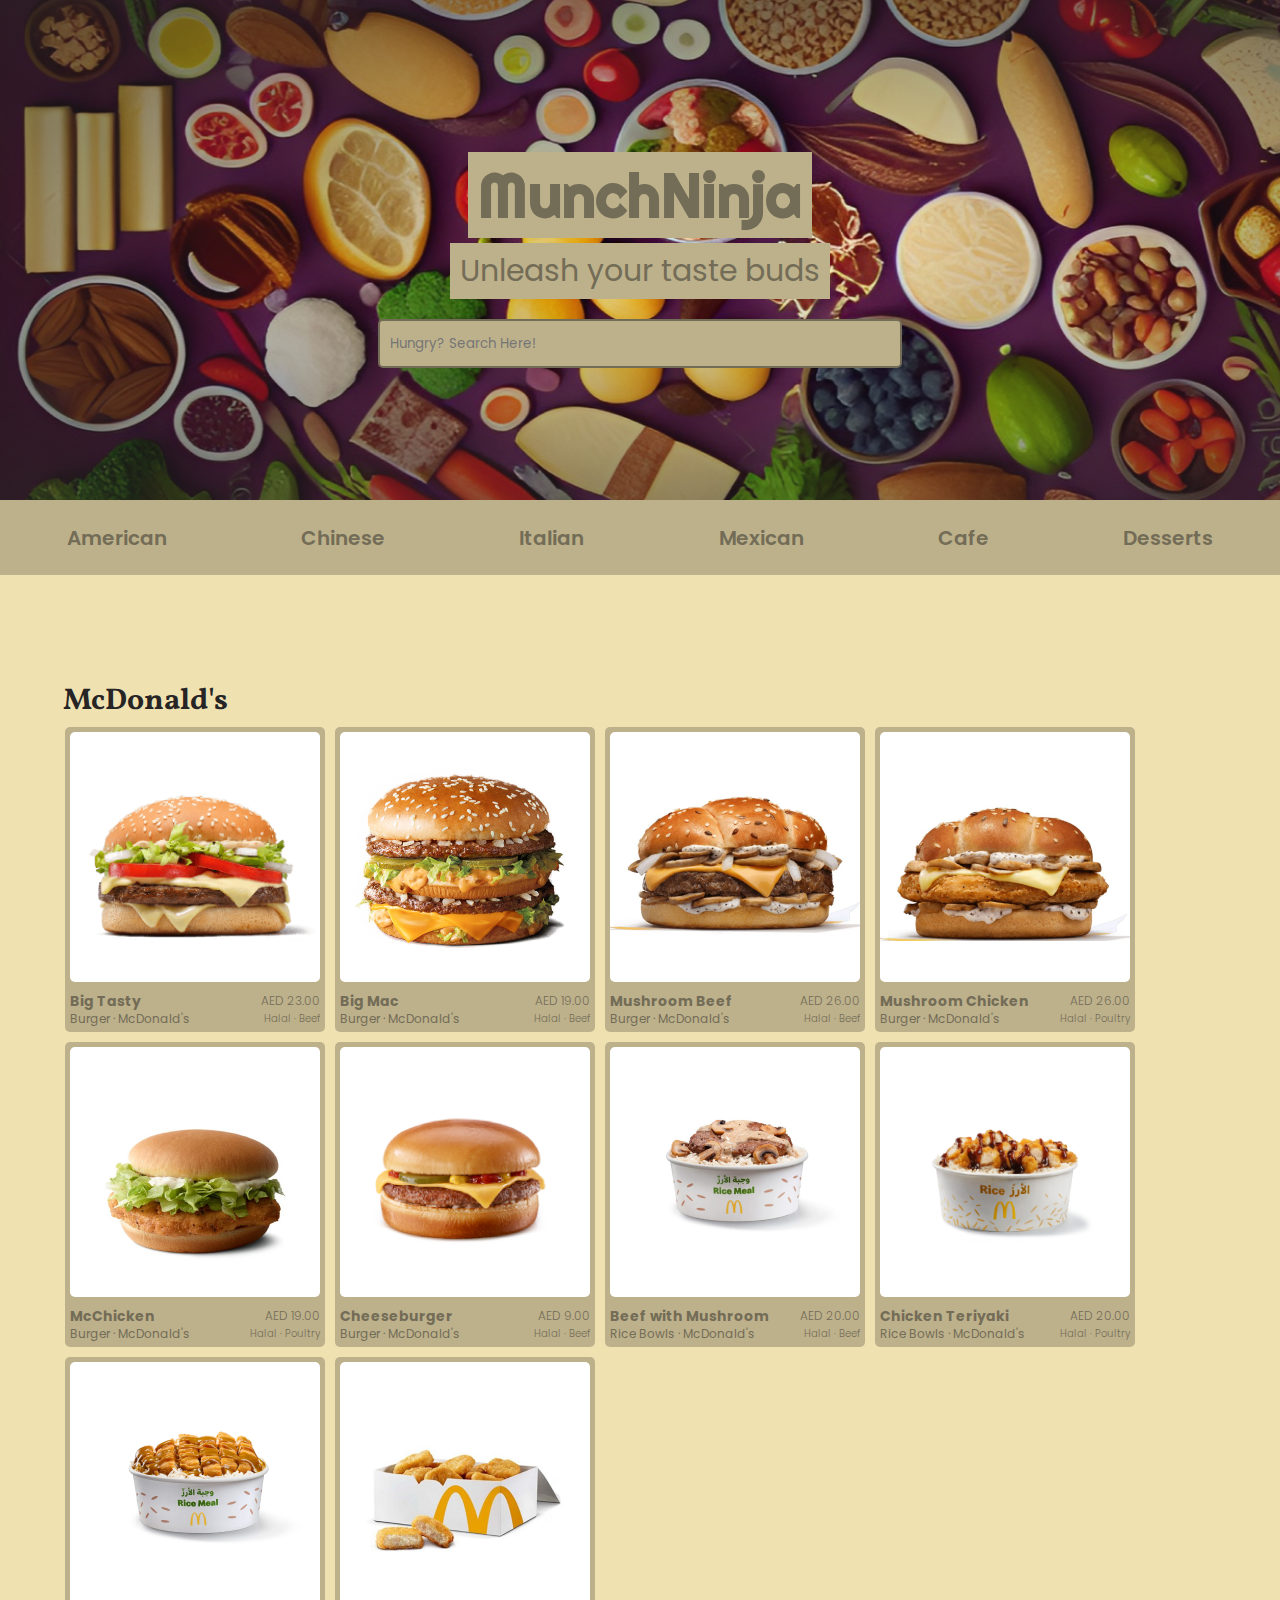
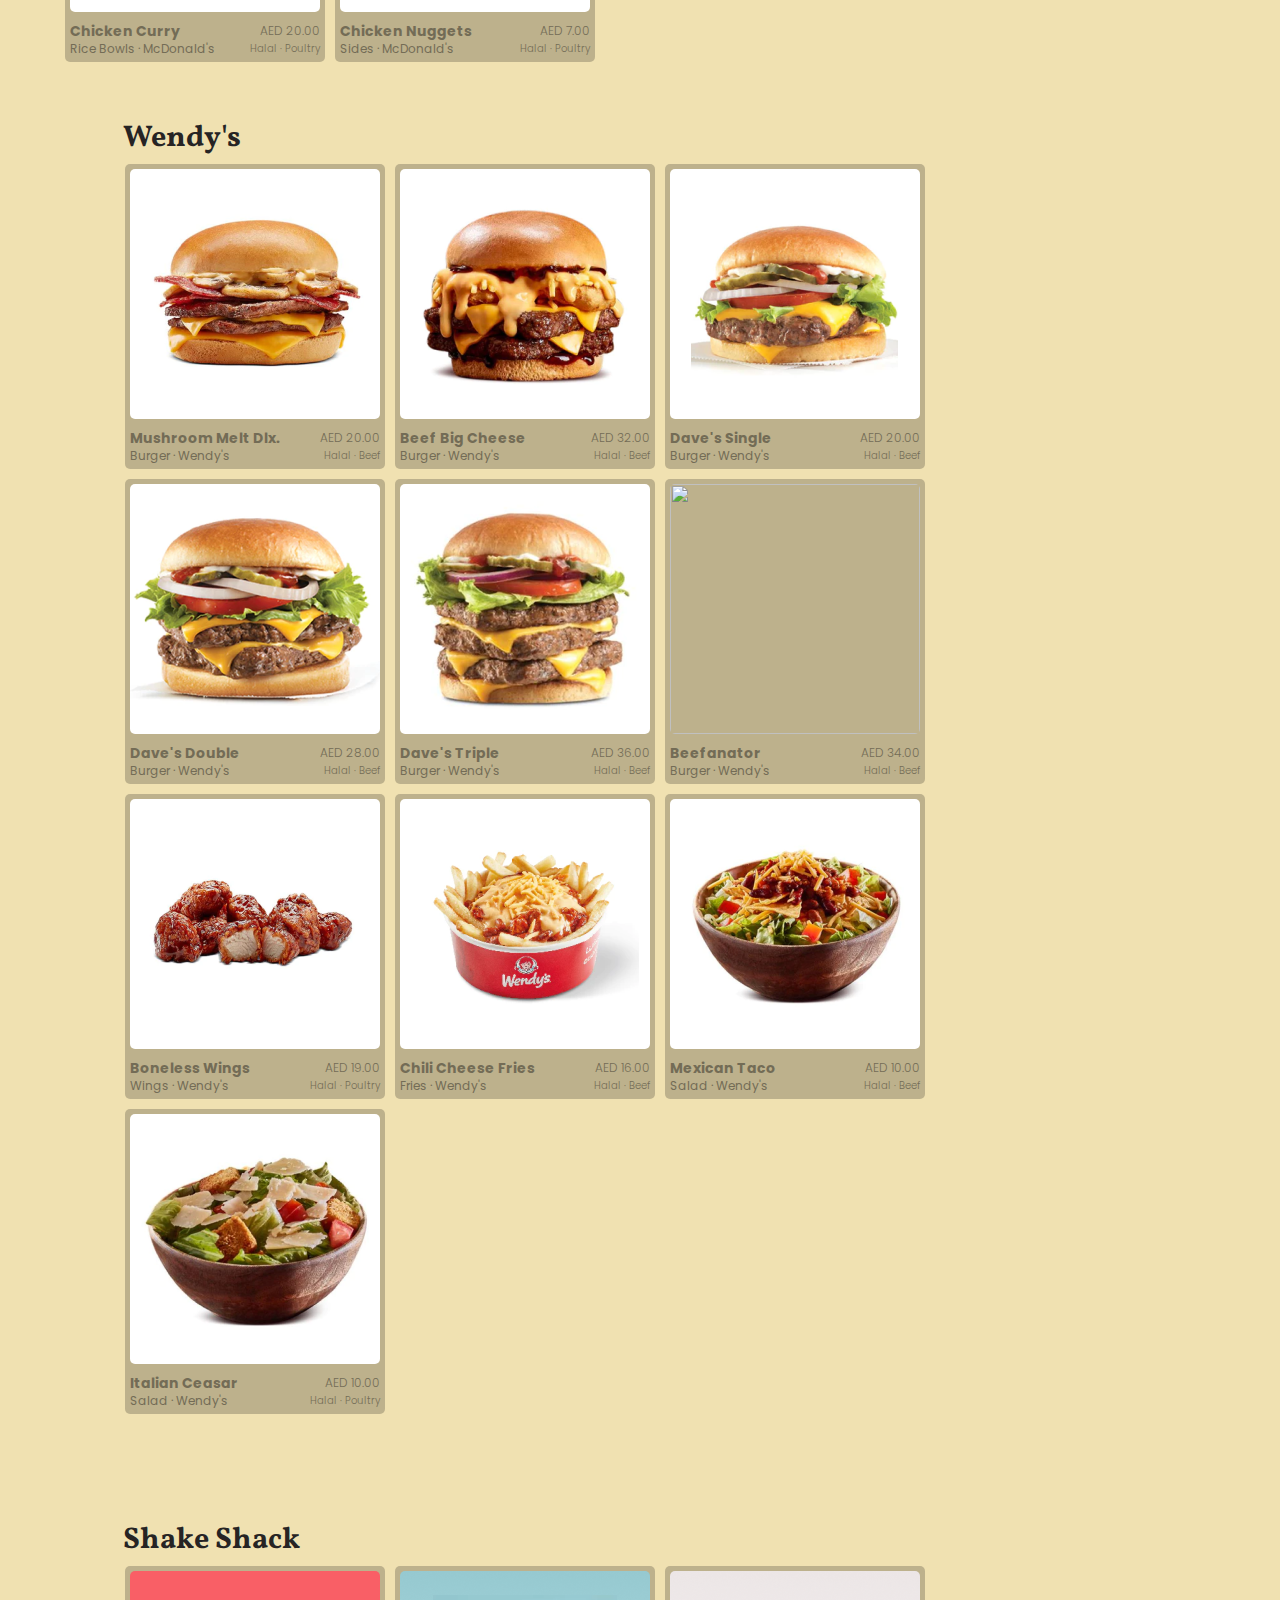
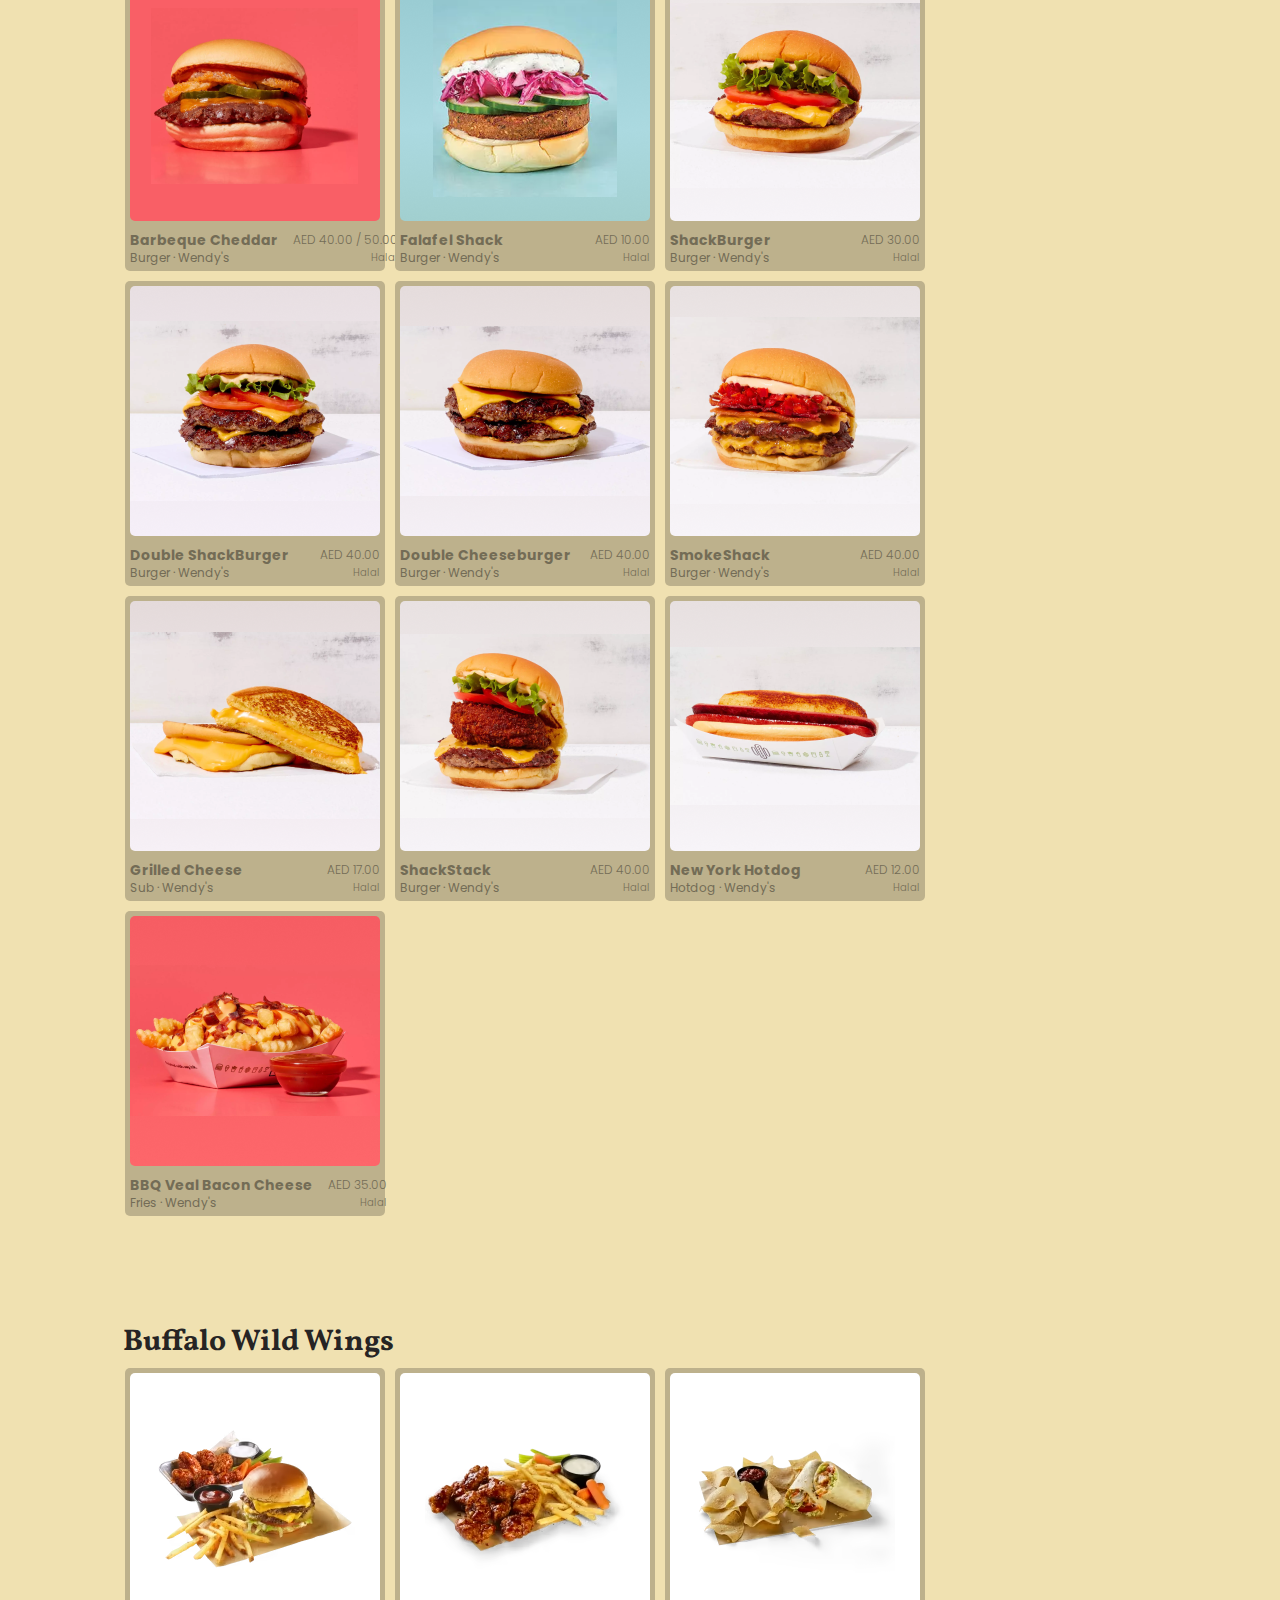
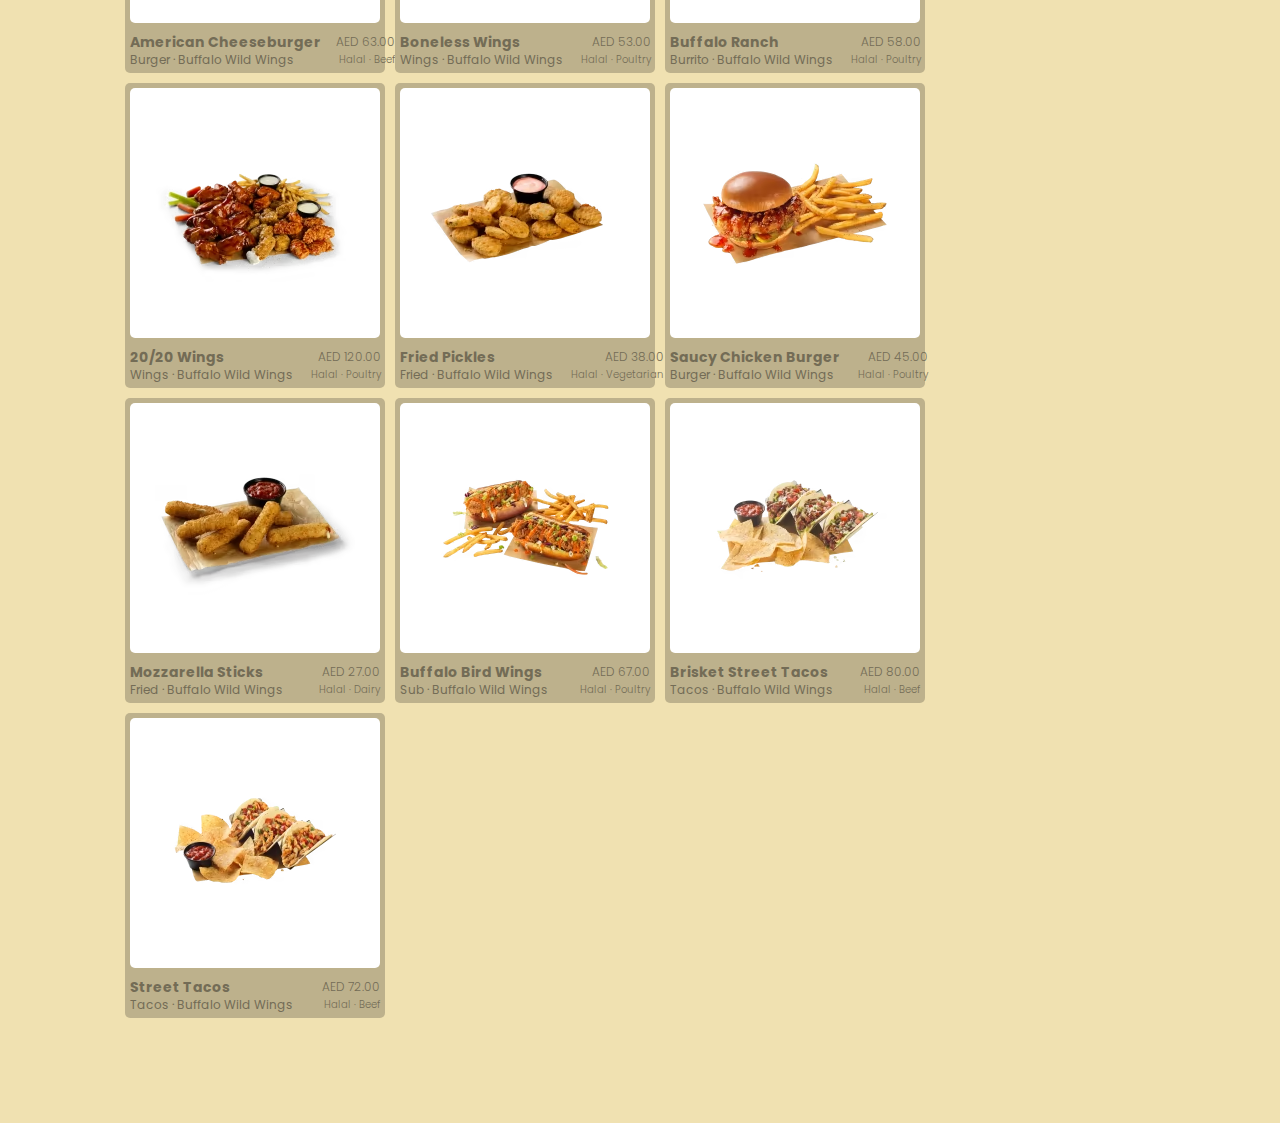
==== commit 74703206: "added search bar and updated comments" ====
--- a/pages/american.html
+++ b/pages/american.html
@@ -1,4 +1,4 @@
-<!-- alright, so this next page has very similar code to the index.html file... -->
+<!-- alright, so this next page has very similar code to the index.html file, with some details changed -->
 
 <!DOCTYPE html>
 <html lang="en">
@@ -25,18 +25,36 @@
     <body>
         <header>
             <!-- the <header> tag is also identical to the initial page; -->
-            <div class="img">
+            <div>
                 <!-- the same picture; -->
                 <img src="../images/food.png" class="headerimg">
                 <div class="title">
                     <!-- the same text; -->
                     <a class="home" href="/index.html"><h1>MunchNinja</h1></a>
                     <h2>Unleash your taste buds</h2>
+                    
+                    <!--
+                        but you'll notice this new <div> section...
+                        
+                        this is for a search bar
+                    -->
+                    <div class="search">
+                        <!--inside the <div> tag classfied as .search,
+                            there is an <input> tag that will allow the user to search for anything
+
+                            the tag is has a "text" type, so the program will be expecting a string input;
+                            it has a placeholder for minor detail and information;
+                            and it has a command that says on every key up, enable the search() function (to be discussed in main.js)
+                        -->
+                        <input type="text" id="searchBar" placeholder="Hungry? Search Here!" onkeyup="search()">
+                    </div>
                 </div>
             </div>
+
+            
         
             <nav class="nav">
-                <!-- and the same nav bar -->
+                <!-- we have the same nav bar -->
                 <ul>
                     <li class="dropdown">
                         <a class="cuisines" href="../pages/american.html">American</a>
@@ -69,7 +87,6 @@
                             <a href="../pages/italian.html#eataly">Eataly</a>
                             <a href="../pages/italian.html#oregano">Oregano</a>
                             <a href="../pages/italian.html#mamaitalia">Mama Italia</a>
-                            <a href="../pages/italian.html#littleitaly">Little Italy</a>
                         </div>
                     </li>
 
@@ -79,7 +96,6 @@
                         <div class="content">
                             <a href="../pages/mexican.html#mariabonita">Maria Bonita</a>
                             <a href="../pages/mexican.html#tacoeataco">Taco Eataco</a>
-                            <a href="../pages/mexican.html#oneeatery">One Eatery</a>
                             <a href="../pages/mexican.html#vamostacos">Vamos Tacos</a>
                             <a href="../pages/mexican.html#vmk">Vigilante Mexican Kitchen</a>
                         </div>
@@ -91,7 +107,6 @@
                         <div class="content">
                             <a href="../pages/cafe.html#starbucks">Starbucks</a>
                             <a href="../pages/cafe.html#timhortons">Tim Horton's</a>
-                            <a href="../pages/cafe.html#caffenero">Caffe Nero</a>
                             <a href="../pages/cafe.html#cariboucoffee">Caribou Coffee</a>
                             <a href="../pages/cafe.html#parka">Parka</a>
                         </div>
@@ -104,7 +119,6 @@
                             <a href="../pages/desserts.html#baskinrobbins">Baskin Robbins</a>
                             <a href="../pages/desserts.html#coldstone">Coldstone</a>
                             <a href="../pages/desserts.html#dunkindonuts">Dunkin' Donuts</a>
-                            <a href="../pages/desserts.html#krispykreme">Krispy Kreme</a>
                             <a href="../pages/desserts.html#cheesecakefactory">Cheesecake Factory</a>
                         </div>
                     </li>
@@ -114,178 +128,22 @@
 
         <!-- for the <main> tag, it's classified the as "maincolums" once again to align elements vertically -->
         <main class="maincolumns">
-            <!--  -->
-            <div class="picks">
-                <!-- the use of .picks is also the same -->
-                <h3>Top Picks for American Cuisine</h3>
-                <!-- 
-                    the very first scroll area was something that could be found at the home page
-                    i added it here for primarily for specificity, so the user may see the top rated items without having to look for it individually
-                 -->
-                 <div class="itemscroll">
-                    <div class="rows">
-                        <div class="itembox">
-                            <img src="../images/bigmac.png" class="toppickimg">
-                            <div class="box">
-                                <div class="leftside">
-                                    <p class="name">Big Mac</p>
-                                    <p class="description">Burger · McDonald's</p>
-                                </div>
-                                <div class="rightside">
-                                    <p class="cost">AED 19.00</p>
-                                    <p class="description2">Halal · Beef</p>
-                                </div>
-                            </div>
-                        </div>
-
-                        <div class="itembox">
-                            <img src="../images/mushroommeltdlx.png" class="toppickimg">
-                            <div class="box">
-                                <div class="leftside">
-                                    <p class="name">Mushroom Melt Dlx.</p>
-                                    <p class="description" class="description">Burger · Wendy's</p>
-                                </div>
-                                <div class="rightside">
-                                    <p class="cost">AED 20.00</p>
-                                    <p class="description2">Halal · Beef<p>
-                                </div>
-                            </div>
-                        </div>
-
-                        <div class="itembox">
-                            <img src="../images/10bonelesswings.png" class="toppickimg">
-                            <div class="box">
-                                <div class="leftside">
-                                    <p class="name">Boneless Wings</p>
-                                    <p class="description" class="description">Wings · Buffalo Wild Wings</p>
-                                </div>
-                                <div class="rightside">
-                                    <p class="cost">AED 53.00</p>
-                                    <p class="description2">Halal · Poultry<p>
-                                </div>
-                            </div>
-                        </div>
-
-                        <div class="itembox">
-                            <img src="../images/chickenteriyaki.png" class="toppickimg">
-                            <div class="box">
-                                <div class="leftside">
-                                    <p class="name">Chicken Teriyaki</p>
-                                    <p class="description">Rice Bowls · McDonald's</p>
-                                </div>
-                                <div class="rightside">
-                                    <p class="cost">AED 20.00</p>
-                                    <p class="description2">Halal · Poultry</p>
-                                </div>
-                            </div>
-                        </div>
-
-                        <div class="itembox">
-                            <img src="../images/beefanator.png" class="toppickimg">
-                            <div class="box">
-                                <div class="leftside">
-                                    <p class="name">Beefanator</p>
-                                    <p class="description" class="description">Burger · Wendy's</p>
-                                </div>
-                                <div class="rightside">
-                                    <p class="cost">AED 34.00</p>
-                                    <p class="description2">Halal · Beef<p>
-                                </div>
-                            </div>
-                        </div>
-
-                        <div class="itembox">
-                            <img src="../images/shackburger.png" class="toppickimg">
-                            <div class="box">
-                                <div class="leftside">
-                                    <p class="name">ShackBurger</p>
-                                    <p class="description" class="description">Burger · Wendy's</p>
-                                </div>
-                                <div class="rightside">
-                                    <p class="cost">AED 30.00</p>
-                                    <p class="description2">Halal<p>
-                                </div>
-                            </div>
-                        </div>
-
-                        <div class="itembox">
-                            <img src="../images/20wing.png" class="toppickimg">
-                            <div class="box">
-                                <div class="leftside">
-                                    <p class="name">20/20 Wings</p>
-                                    <p class="description" class="description">Wings · Buffalo Wild Wings</p>
-                                </div>
-                                <div class="rightside">
-                                    <p class="cost">AED 120.00</p>
-                                    <p class="description2">Halal · Poultry<p>
-                                </div>
-                            </div>
-                        </div>
-
-                        <div class="itembox">
-                            <img src="../images/newyorkhotdog.png" class="toppickimg">
-                            <div class="box">
-                                <div class="leftside">
-                                    <p class="name">New York Hotdog</p>
-                                    <p class="description" class="description">Hotdog · Wendy's</p>
-                                </div>
-                                <div class="rightside">
-                                    <p class="cost">AED 12.00</p>
-                                    <p class="description2">Halal<p>
-                                </div>
-                            </div>
-                        </div>
-
-                        <div class="itembox">
-                            <img src="../images/dave'sdouble.png" class="toppickimg">
-                            <div class="box">
-                                <div class="leftside">
-                                    <p class="name">Dave's Double</p>
-                                    <p class="description" class="description">Burger · Wendy's</p>
-                                </div>
-                                <div class="rightside">
-                                    <p class="cost">AED 28.00</p>
-                                    <p class="description2">Halal · Beef<p>
-                                </div>
-                            </div>
-                        </div>
-
-                        <div class="itembox">
-                            <img src="../images/bigtasty.png" class="toppickimg">
-                            <div class="box">
-                                <div class="leftside">
-                                    <p class="name">Big Tasty</p>
-                                    <p class="description" class="description">Burger · McDonald's</p>
-                                </div>
-                                <div class="rightside">
-                                    <p class="cost">AED 23.00</p>
-                                    <p class="description2">Halal · Beef<p>
-                                </div>
-                            </div>
-                        </div>
-                    </div>
-                </div>
-            </div>
-
             <!--
-                after the top picks, all the inidividual restaurants are shown;
+                in each specific quisine tab, inidividual restaurants are shown;
 
                 from mcdonald's, to wendy's, to shakeshack, and buffalowildwings...
                 they all have the same layout, but different content
 
-                every .picks from here will also have an id so that the user can navigate to it using the dropdown menu...
-                i did not, however add it to the first .picks because it can be seen immediaetly when transferring to the page
+                every .foodItems from here will also have an id so that the user can navigate to it using the dropdown menu...
              -->
-            <div class="picks" id="mcdo">
-                <!-- once more, the <div" tag classified as "picks" groups together the scroll section along with its header; -->
-                <h3>McDonald's</h3>
-                <div class="itemscroll">
-                    <!-- .itemscroll enables .rows to be scrolled via css; -->
-                    <div class="rows">
-                        <!-- .rows groups the tags classified as .itembox together and aligns them in a horizontal manner; -->
-                        <div class="itembox">
-                            <!-- and .itembox holds the product image and its necessary descriptions together neatly -->
-                            <img src="../images/bigtasty.png" class="toppickimg">
+            <div class="foodItems" id="mcdo">
+                <!-- once more, the <div" tag classified as "foodItems" groups together the section together along with its header; -->
+                <h4>McDonald's</h4>
+                <div class="foodrows">
+                        <!-- .foodrows groups the tags classified as .itembox together and aligns them in horizontal rows; -->
+                    <div class="itembox">
+                        <!-- and .itembox holds the product image and its necessary descriptions together neatly -->
+                        <img src="../images/bigtasty.png" class="toppickimg">
                             <div class="box">
                                 <!--
                                     the <div> tags below (held together by a <div> tag classed as .box)
@@ -297,582 +155,577 @@
                                 </div>
                                 <div class="rightside">
                                     <p class="cost">AED 23.00</p>
-                                    <p class="description2">Halal · Beef<p>
-                                </div>
-                            </div>
-                        </div>
-
-                        <!-- the process is repeated to create a whole list of items that the user may scroll through -->
-                        <div class="itembox">
-                            <img src="../images/bigmac.png" class="toppickimg">
-                            <div class="box">
-                                <div class="leftside">
-                                    <p class="name">Big Mac</p>
-                                    <p class="description">Burger · McDonald's</p>
-                                </div>
-                                <div class="rightside">
-                                    <p class="cost">AED 19.00</p>
                                     <p class="description2">Halal · Beef</p>
                                 </div>
                             </div>
                         </div>
 
-                        <div class="itembox">
-                            <img src="../images/mushroombeef.png" class="toppickimg">
-                            <div class="box">
-                                <div class="leftside">
-                                    <p class="name">Mushroom Beef</p>
-                                    <p class="description">Burger · McDonald's</p>
-                                </div>
-                                <div class="rightside">
-                                    <p class="cost">AED 26.00</p>
-                                    <p class="description2">Halal · Beef</p>
-                                </div>
-                            </div>
-                        </div>
-
-                        <div class="itembox">
-                            <img src="../images/mushroomchicken.png" class="toppickimg">
-                            <div class="box">
-                                <div class="leftside">
-                                    <p class="name">Mushroom Chicken</p>
-                                    <p class="description">Burger · McDonald's</p>
-                                </div>
-                                <div class="rightside">
-                                    <p class="cost">AED 26.00</p>
-                                    <p class="description2">Halal · Poultry</p>
-                                </div>
-                            </div>
-                        </div>
-
-                        <div class="itembox">
-                            <img src="../images/mcchicken.png" class="toppickimg">
-                            <div class="box">
-                                <div class="leftside">
-                                    <p class="name">McChicken</p>
-                                    <p class="description">Burger · McDonald's</p>
-                                </div>
-                                <div class="rightside">
-                                    <p class="cost">AED 19.00</p>
-                                    <p class="description2">Halal · Poultry</p>
-                                </div>
-                            </div>
-                        </div>
-
-                        <div class="itembox">
-                            <img src="../images/cheeseburger.png" class="toppickimg">
-                            <div class="box">
-                                <div class="leftside">
-                                    <p class="name">Cheeseburger</p>
-                                    <p class="description">Burger · McDonald's</p>
-                                </div>
-                                <div class="rightside">
-                                    <p class="cost">AED 9.00</p>
-                                    <p class="description2">Halal · Beef</p>
-                                </div>
-                            </div>
-                        </div>
-
-                        <div class="itembox">
-                            <img src="../images/beefmushroom.png" class="toppickimg">
-                            <div class="box">
-                                <div class="leftside">
-                                    <p class="name">Beef with Mushroom</p>
-                                    <p class="description">Rice Bowls · McDonald's</p>
-                                </div>
-                                <div class="rightside">
-                                    <p class="cost">AED 20.00</p>
-                                    <p class="description2">Halal · Beef</p>
-                                </div>
-                            </div>
-                        </div>
-
-                        <div class="itembox">
-                            <img src="../images/chickenteriyaki.png" class="toppickimg">
-                            <div class="box">
-                                <div class="leftside">
-                                    <p class="name">Chicken Teriyaki</p>
-                                    <p class="description">Rice Bowls · McDonald's</p>
-                                </div>
-                                <div class="rightside">
-                                    <p class="cost">AED 20.00</p>
-                                    <p class="description2">Halal · Poultry</p>
-                                </div>
-                            </div>
-                        </div>
-
-                        <div class="itembox">
-                            <img src="../images/chickencurry.png" class="toppickimg">
-                            <div class="box">
-                                <div class="leftside">
-                                    <p class="name">Chicken Curry</p>
-                                    <p class="description">Rice Bowls · McDonald's</p>
-                                </div>
-                                <div class="rightside">
-                                    <p class="cost">AED 20.00</p>
-                                    <p class="description2">Halal · Poultry<p>
-                                </div>
-                            </div>
-                        </div>
-
-                        <div class="itembox">
-                            <img src="../images/nuggets.png" class="toppickimg">
-                            <div class="box">
-                                <div class="leftside">
-                                    <p class="name">Chicken Nuggets</p>
-                                    <p class="description">Sides · McDonald's</p>
-                                </div>
-                                <div class="rightside">
-                                    <p class="cost">AED 7.00</p>
-                                    <p class="description2">Halal · Poultry</p>
-                                </div>
+                        <!-- the process is repeated to create a whole list of items that the user may scroll through -->
+                    <div class="itembox">
+                        <img src="../images/bigmac.png" class="toppickimg">
+                        <div class="box">
+                            <div class="leftside">
+                                <p class="name">Big Mac</p>
+                                <p class="description">Burger · McDonald's</p>
+                            </div>
+                            <div class="rightside">
+                                <p class="cost">AED 19.00</p>
+                                <p class="description2">Halal · Beef</p>
+                            </div>
+                        </div>
+                    </div>
+
+                    <div class="itembox">
+                        <img src="../images/mushroombeef.png" class="toppickimg">
+                        <div class="box">
+                            <div class="leftside">
+                                <p class="name">Mushroom Beef</p>
+                                <p class="description">Burger · McDonald's</p>
+                            </div>
+                            <div class="rightside">
+                                <p class="cost">AED 26.00</p>
+                                <p class="description2">Halal · Beef</p>
+                            </div>
+                        </div>
+                    </div>
+
+                    <div class="itembox">
+                        <img src="../images/mushroomchicken.png" class="toppickimg">
+                        <div class="box">
+                            <div class="leftside">
+                                <p class="name">Mushroom Chicken</p>
+                                <p class="description">Burger · McDonald's</p>
+                            </div>
+                            <div class="rightside">
+                                <p class="cost">AED 26.00</p>
+                                <p class="description2">Halal · Poultry</p>
+                            </div>
+                        </div>
+                    </div>
+
+                    <div class="itembox">
+                        <img src="../images/mcchicken.png" class="toppickimg">
+                        <div class="box">
+                            <div class="leftside">
+                                <p class="name">McChicken</p>
+                                <p class="description">Burger · McDonald's</p>
+                            </div>
+                            <div class="rightside">
+                                <p class="cost">AED 19.00</p>
+                                <p class="description2">Halal · Poultry</p>
+                            </div>
+                        </div>
+                    </div>
+
+                    <div class="itembox">
+                        <img src="../images/cheeseburger.png" class="toppickimg">
+                        <div class="box">
+                            <div class="leftside">
+                                <p class="name">Cheeseburger</p>
+                                <p class="description">Burger · McDonald's</p>
+                            </div>
+                            <div class="rightside">
+                                <p class="cost">AED 9.00</p>
+                                <p class="description2">Halal · Beef</p>
+                            </div>
+                        </div>
+                    </div>
+
+                    <div class="itembox">
+                        <img src="../images/beefmushroom.png" class="toppickimg">
+                        <div class="box">
+                            <div class="leftside">
+                                <p class="name">Beef with Mushroom</p>
+                                <p class="description">Rice Bowls · McDonald's</p>
+                            </div>
+                            <div class="rightside">
+                                <p class="cost">AED 20.00</p>
+                                <p class="description2">Halal · Beef</p>
+                            </div>
+                        </div>
+                    </div>
+
+                    <div class="itembox">
+                        <img src="../images/chickenteriyaki.png" class="toppickimg">
+                        <div class="box">
+                            <div class="leftside">
+                                <p class="name">Chicken Teriyaki</p>
+                                <p class="description">Rice Bowls · McDonald's</p>
+                            </div>
+                            <div class="rightside">
+                                <p class="cost">AED 20.00</p>
+                                <p class="description2">Halal · Poultry</p>
+                            </div>
+                        </div>
+                    </div>
+
+                    <div class="itembox">
+                        <img src="../images/chickencurry.png" class="toppickimg">
+                        <div class="box">
+                            <div class="leftside">
+                                <p class="name">Chicken Curry</p>
+                                <p class="description">Rice Bowls · McDonald's</p>
+                            </div>
+                            <div class="rightside">
+                                <p class="cost">AED 20.00</p>
+                                <p class="description2">Halal · Poultry<p>
+                            </div>
+                        </div>
+                    </div>
+
+                    <div class="itembox">
+                        <img src="../images/nuggets.png" class="toppickimg">
+                        <div class="box">
+                            <div class="leftside">
+                                <p class="name">Chicken Nuggets</p>
+                                <p class="description">Sides · McDonald's</p>
+                            </div>
+                            <div class="rightside">
+                                <p class="cost">AED 7.00</p>
+                                <p class="description2">Halal · Poultry</p>
+                            </div>
+                        </div>
+                    </div>
+                </div>
+
+            <!-- every restaurant has its own scroll area and has the exact same elements seen and explained above -->
+            <div class="foodItems" id="wendys">
+                <h4>Wendy's</h4>
+                <div class="foodrows">
+                    <div class="itembox">
+                        <img src="../images/mushroommeltdlx.png" class="toppickimg">
+                        <div class="box">
+                            <div class="leftside">
+                                <p class="name">Mushroom Melt Dlx.</p>
+                                <p class="description" class="description">Burger · Wendy's</p>
+                            </div>
+                            <div class="rightside">
+                                <p class="cost">AED 20.00</p>
+                                <p class="description2">Halal · Beef<p>
+                            </div>
+                        </div>
+                    </div>
+
+                    <div class="itembox">
+                        <img src="../images/beefbigcheese.png" class="toppickimg">
+                        <div class="box">
+                            <div class="leftside">
+                                <p class="name">Beef Big Cheese</p>
+                                <p class="description" class="description">Burger · Wendy's</p>
+                            </div>
+                            <div class="rightside">
+                                <p class="cost">AED 32.00</p>
+                                <p class="description2">Halal · Beef<p>
+                            </div>
+                        </div>
+                    </div>
+
+                    <div class="itembox">
+                        <img src="../images/dave'ssingle.png" class="toppickimg">
+                        <div class="box">
+                            <div class="leftside">
+                                <p class="name">Dave's Single</p>
+                                <p class="description" class="description">Burger · Wendy's</p>
+                            </div>
+                            <div class="rightside">
+                                <p class="cost">AED 20.00</p>
+                                <p class="description2">Halal · Beef<p>
+                            </div>
+                        </div>
+                    </div>
+
+                    <div class="itembox">
+                        <img src="../images/dave'sdouble.png" class="toppickimg">
+                        <div class="box">
+                            <div class="leftside">
+                                <p class="name">Dave's Double</p>
+                                <p class="description" class="description">Burger · Wendy's</p>
+                            </div>
+                            <div class="rightside">
+                                <p class="cost">AED 28.00</p>
+                                <p class="description2">Halal · Beef<p>
+                            </div>
+                        </div>
+                    </div>
+
+                    <div class="itembox">
+                        <img src="../images/dave'striple.png" class="toppickimg">
+                        <div class="box">
+                            <div class="leftside">
+                                <p class="name">Dave's Triple</p>
+                                <p class="description" class="description">Burger · Wendy's</p>
+                            </div>
+                            <div class="rightside">
+                                <p class="cost">AED 36.00</p>
+                                <p class="description2">Halal · Beef<p>
+                            </div>
+                        </div>
+                    </div>
+
+                    <div class="itembox">
+                        <img src="../images/beefanator.png" class="toppickimg">
+                        <div class="box">
+                            <div class="leftside">
+                                <p class="name">Beefanator</p>
+                                <p class="description" class="description">Burger · Wendy's</p>
+                            </div>
+                            <div class="rightside">
+                                <p class="cost">AED 34.00</p>
+                                <p class="description2">Halal · Beef<p>
+                            </div>
+                        </div>
+                    </div>
+
+                    <div class="itembox">
+                        <img src="../images/bonelesswings.png" class="toppickimg">
+                        <div class="box">
+                            <div class="leftside">
+                                <p class="name">Boneless Wings</p>
+                                <p class="description" class="description">Wings · Wendy's</p>
+                            </div>
+                            <div class="rightside">
+                                <p class="cost">AED 19.00</p>
+                                <p class="description2">Halal · Poultry<p>
+                            </div>
+                        </div>
+                    </div>
+
+                    <div class="itembox">
+                        <img src="../images/chilicheesefries.png" class="toppickimg">
+                        <div class="box">
+                            <div class="leftside">
+                                <p class="name">Chili Cheese Fries</p>
+                                <p class="description" class="description">Fries · Wendy's</p>
+                            </div>
+                            <div class="rightside">
+                                <p class="cost">AED 16.00</p>
+                                <p class="description2">Halal · Beef<p>
+                            </div>
+                        </div>
+                    </div>
+
+                    <div class="itembox">
+                        <img src="../images/mexicantacosalad.png" class="toppickimg">
+                        <div class="box">
+                            <div class="leftside">
+                                <p class="name">Mexican Taco</p>
+                                <p class="description" class="description">Salad · Wendy's</p>
+                            </div>
+                            <div class="rightside">
+                                <p class="cost">AED 10.00</p>
+                                <p class="description2">Halal · Beef<p>
+                            </div>
+                        </div>
+                    </div>
+
+                    <div class="itembox">
+                        <img src="../images/italianceasarsalad.png" class="toppickimg">
+                        <div class="box">
+                            <div class="leftside">
+                                <p class="name">Italian Ceasar</p>
+                                <p class="description" class="description">Salad · Wendy's</p>
+                            </div>
+                            <div class="rightside">
+                                <p class="cost">AED 10.00</p>
+                                <p class="description2">Halal · Poultry<p>
                             </div>
                         </div>
                     </div>
                 </div>
             </div>
 
-            <!-- every restaurant has its own scroll area and has the exact same elements seen and explained above -->
-            <div class="picks" id="wendys">
-                <h3>Wendy's</h3>
-                <div class="itemscroll">
-                    <div class="rows">
-                        <div class="itembox">
-                            <img src="../images/mushroommeltdlx.png" class="toppickimg">
-                            <div class="box">
-                                <div class="leftside">
-                                    <p class="name">Mushroom Melt Dlx.</p>
-                                    <p class="description" class="description">Burger · Wendy's</p>
-                                </div>
-                                <div class="rightside">
-                                    <p class="cost">AED 20.00</p>
-                                    <p class="description2">Halal · Beef<p>
-                                </div>
-                            </div>
-                        </div>
-
-                        <div class="itembox">
-                            <img src="../images/beefbigcheese.png" class="toppickimg">
-                            <div class="box">
-                                <div class="leftside">
-                                    <p class="name">Beef Big Cheese</p>
-                                    <p class="description" class="description">Burger · Wendy's</p>
-                                </div>
-                                <div class="rightside">
-                                    <p class="cost">AED 32.00</p>
-                                    <p class="description2">Halal · Beef<p>
-                                </div>
-                            </div>
-                        </div>
-
-                        <div class="itembox">
-                            <img src="../images/dave'ssingle.png" class="toppickimg">
-                            <div class="box">
-                                <div class="leftside">
-                                    <p class="name">Dave's Single</p>
-                                    <p class="description" class="description">Burger · Wendy's</p>
-                                </div>
-                                <div class="rightside">
-                                    <p class="cost">AED 20.00</p>
-                                    <p class="description2">Halal · Beef<p>
-                                </div>
-                            </div>
-                        </div>
-
-                        <div class="itembox">
-                            <img src="../images/dave'sdouble.png" class="toppickimg">
-                            <div class="box">
-                                <div class="leftside">
-                                    <p class="name">Dave's Double</p>
-                                    <p class="description" class="description">Burger · Wendy's</p>
-                                </div>
-                                <div class="rightside">
-                                    <p class="cost">AED 28.00</p>
-                                    <p class="description2">Halal · Beef<p>
-                                </div>
-                            </div>
-                        </div>
-
-                        <div class="itembox">
-                            <img src="../images/dave'striple.png" class="toppickimg">
-                            <div class="box">
-                                <div class="leftside">
-                                    <p class="name">Dave's Triple</p>
-                                    <p class="description" class="description">Burger · Wendy's</p>
-                                </div>
-                                <div class="rightside">
-                                    <p class="cost">AED 36.00</p>
-                                    <p class="description2">Halal · Beef<p>
-                                </div>
-                            </div>
-                        </div>
-
-                        <div class="itembox">
-                            <img src="../images/beefanator.png" class="toppickimg">
-                            <div class="box">
-                                <div class="leftside">
-                                    <p class="name">Beefanator</p>
-                                    <p class="description" class="description">Burger · Wendy's</p>
-                                </div>
-                                <div class="rightside">
-                                    <p class="cost">AED 34.00</p>
-                                    <p class="description2">Halal · Beef<p>
-                                </div>
-                            </div>
-                        </div>
-
-                        <div class="itembox">
-                            <img src="../images/bonelesswings.png" class="toppickimg">
-                            <div class="box">
-                                <div class="leftside">
-                                    <p class="name">Boneless Wings</p>
-                                    <p class="description" class="description">Wings · Wendy's</p>
-                                </div>
-                                <div class="rightside">
-                                    <p class="cost">AED 19.00</p>
-                                    <p class="description2">Halal · Poultry<p>
-                                </div>
-                            </div>
-                        </div>
-
-                        <div class="itembox">
-                            <img src="../images/chilicheesefries.png" class="toppickimg">
-                            <div class="box">
-                                <div class="leftside">
-                                    <p class="name">Chili Cheese Fries</p>
-                                    <p class="description" class="description">Fries · Wendy's</p>
-                                </div>
-                                <div class="rightside">
-                                    <p class="cost">AED 16.00</p>
-                                    <p class="description2">Halal · Beef<p>
-                                </div>
-                            </div>
-                        </div>
-
-                        <div class="itembox">
-                            <img src="../images/mexicantacosalad.png" class="toppickimg">
-                            <div class="box">
-                                <div class="leftside">
-                                    <p class="name">Mexican Taco</p>
-                                    <p class="description" class="description">Salad · Wendy's</p>
-                                </div>
-                                <div class="rightside">
-                                    <p class="cost">AED 10.00</p>
-                                    <p class="description2">Halal · Beef<p>
-                                </div>
-                            </div>
-                        </div>
-
-                        <div class="itembox">
-                            <img src="../images/italianceasarsalad.png" class="toppickimg">
-                            <div class="box">
-                                <div class="leftside">
-                                    <p class="name">Italian Ceasar</p>
-                                    <p class="description" class="description">Salad · Wendy's</p>
-                                </div>
-                                <div class="rightside">
-                                    <p class="cost">AED 10.00</p>
-                                    <p class="description2">Halal · Poultry<p>
-                                </div>
+            <div class="foodItems" id="shakeshack">
+                <h4>Shake Shack</h4>
+                <div class="foodrows">
+                    <div class="itembox">
+                        <img src="../images/bbqcheddar.png" class="toppickimg">
+                        <div class="box">
+                            <div class="leftside">
+                                <p class="name">Barbeque Cheddar</p>
+                                <p class="description" class="description">Burger · Wendy's</p>
+                            </div>
+                            <div class="rightside">
+                                <p class="cost">AED 40.00 / 50.00</p>
+                                <p class="description2">Halal<p>
+                            </div>
+                        </div>
+                    </div>
+
+                    <div class="itembox">
+                        <img src="../images/falafelshack.png" class="toppickimg">
+                        <div class="box">
+                            <div class="leftside">
+                                <p class="name">Falafel Shack</p>
+                                <p class="description" class="description">Burger · Wendy's</p>
+                            </div>
+                            <div class="rightside">
+                                <p class="cost">AED 10.00</p>
+                                <p class="description2">Halal<p>
+                            </div>
+                        </div>
+                    </div>
+
+                    <div class="itembox">
+                        <img src="../images/shackburger.png" class="toppickimg">
+                        <div class="box">
+                            <div class="leftside">
+                                <p class="name">ShackBurger</p>
+                                <p class="description" class="description">Burger · Wendy's</p>
+                            </div>
+                            <div class="rightside">
+                                <p class="cost">AED 30.00</p>
+                                <p class="description2">Halal<p>
+                            </div>
+                        </div>
+                    </div>
+
+                    <div class="itembox">
+                        <img src="../images/doubleshack.png" class="toppickimg">
+                        <div class="box">
+                            <div class="leftside">
+                                <p class="name">Double ShackBurger</p>
+                                <p class="description" class="description">Burger · Wendy's</p>
+                            </div>
+                            <div class="rightside">
+                                <p class="cost">AED 40.00</p>
+                                <p class="description2">Halal<p>
+                            </div>
+                        </div>
+                    </div>
+
+                    <div class="itembox">
+                        <img src="../images/doublecheeseburger.png" class="toppickimg">
+                        <div class="box">
+                            <div class="leftside">
+                                <p class="name">Double Cheeseburger</p>
+                                <p class="description" class="description">Burger · Wendy's</p>
+                            </div>
+                            <div class="rightside">
+                                <p class="cost">AED 40.00</p>
+                                <p class="description2">Halal<p>
+                            </div>
+                        </div>
+                    </div>
+
+                    <div class="itembox">
+                        <img src="../images/smokeshack.png" class="toppickimg">
+                        <div class="box">
+                            <div class="leftside">
+                                <p class="name">SmokeShack</p>
+                                <p class="description" class="description">Burger · Wendy's</p>
+                            </div>
+                            <div class="rightside">
+                                <p class="cost">AED 40.00</p>
+                                <p class="description2">Halal<p>
+                            </div>
+                        </div>
+                    </div>
+
+                    <div class="itembox">
+                        <img src="../images/grilledcheese.png" class="toppickimg">
+                        <div class="box">
+                            <div class="leftside">
+                                <p class="name">Grilled Cheese</p>
+                                <p class="description" class="description">Sub · Wendy's</p>
+                            </div>
+                            <div class="rightside">
+                                <p class="cost">AED 17.00</p>
+                                <p class="description2">Halal<p>
+                            </div>
+                        </div>
+                    </div>
+
+                    <div class="itembox">
+                        <img src="../images/shackstack.png" class="toppickimg">
+                        <div class="box">
+                            <div class="leftside">
+                                <p class="name">ShackStack</p>
+                                <p class="description" class="description">Burger · Wendy's</p>
+                            </div>
+                            <div class="rightside">
+                                <p class="cost">AED 40.00</p>
+                                <p class="description2">Halal<p>
+                            </div>
+                        </div>
+                    </div>
+
+                    <div class="itembox">
+                        <img src="../images/newyorkhotdog.png" class="toppickimg">
+                        <div class="box">
+                            <div class="leftside">
+                                <p class="name">New York Hotdog</p>
+                                <p class="description" class="description">Hotdog · Wendy's</p>
+                            </div>
+                            <div class="rightside">
+                                <p class="cost">AED 12.00</p>
+                                <p class="description2">Halal<p>
+                            </div>
+                        </div>
+                    </div>
+
+                    <div class="itembox">
+                        <img src="../images/bbqvealbacon.png" class="toppickimg">
+                        <div class="box">
+                            <div class="leftside">
+                                <p class="name">BBQ Veal Bacon Cheese</p>
+                                <p class="description" class="description">Fries · Wendy's</p>
+                            </div>
+                            <div class="rightside">
+                                <p class="cost">AED 35.00</p>
+                                <p class="description2">Halal<p>
                             </div>
                         </div>
                     </div>
                 </div>
             </div>
 
-            <div class="picks" id="shakeshack">
-                <h3>Shake Shack</h3>
-                <div class="itemscroll">
-                    <div class="rows">
-                        <div class="itembox">
-                            <img src="../images/bbqcheddar.png" class="toppickimg">
-                            <div class="box">
-                                <div class="leftside">
-                                    <p class="name">Barbeque Cheddar</p>
-                                    <p class="description" class="description">Burger · Wendy's</p>
-                                </div>
-                                <div class="rightside">
-                                    <p class="cost">AED 40.00 / 50.00</p>
-                                    <p class="description2">Halal<p>
-                                </div>
-                            </div>
-                        </div>
-
-                        <div class="itembox">
-                            <img src="../images/falafelshack.png" class="toppickimg">
-                            <div class="box">
-                                <div class="leftside">
-                                    <p class="name">Falafel Shack</p>
-                                    <p class="description" class="description">Burger · Wendy's</p>
-                                </div>
-                                <div class="rightside">
-                                    <p class="cost">AED 10.00</p>
-                                    <p class="description2">Halal<p>
-                                </div>
-                            </div>
-                        </div>
-
-                        <div class="itembox">
-                            <img src="../images/shackburger.png" class="toppickimg">
-                            <div class="box">
-                                <div class="leftside">
-                                    <p class="name">ShackBurger</p>
-                                    <p class="description" class="description">Burger · Wendy's</p>
-                                </div>
-                                <div class="rightside">
-                                    <p class="cost">AED 30.00</p>
-                                    <p class="description2">Halal<p>
-                                </div>
-                            </div>
-                        </div>
-
-                        <div class="itembox">
-                            <img src="../images/doubleshack.png" class="toppickimg">
-                            <div class="box">
-                                <div class="leftside">
-                                    <p class="name">Double ShackBurger</p>
-                                    <p class="description" class="description">Burger · Wendy's</p>
-                                </div>
-                                <div class="rightside">
-                                    <p class="cost">AED 40.00</p>
-                                    <p class="description2">Halal<p>
-                                </div>
-                            </div>
-                        </div>
-
-                        <div class="itembox">
-                            <img src="../images/doublecheeseburger.png" class="toppickimg">
-                            <div class="box">
-                                <div class="leftside">
-                                    <p class="name">Double Cheeseburger</p>
-                                    <p class="description" class="description">Burger · Wendy's</p>
-                                </div>
-                                <div class="rightside">
-                                    <p class="cost">AED 40.00</p>
-                                    <p class="description2">Halal<p>
-                                </div>
-                            </div>
-                        </div>
-
-                        <div class="itembox">
-                            <img src="../images/smokeshack.png" class="toppickimg">
-                            <div class="box">
-                                <div class="leftside">
-                                    <p class="name">SmokeShack</p>
-                                    <p class="description" class="description">Burger · Wendy's</p>
-                                </div>
-                                <div class="rightside">
-                                    <p class="cost">AED 40.00</p>
-                                    <p class="description2">Halal<p>
-                                </div>
-                            </div>
-                        </div>
-
-                        <div class="itembox">
-                            <img src="../images/grilledcheese.png" class="toppickimg">
-                            <div class="box">
-                                <div class="leftside">
-                                    <p class="name">Grilled Cheese</p>
-                                    <p class="description" class="description">Sandwich · Wendy's</p>
-                                </div>
-                                <div class="rightside">
-                                    <p class="cost">AED 17.00</p>
-                                    <p class="description2">Halal<p>
-                                </div>
-                            </div>
-                        </div>
-
-                        <div class="itembox">
-                            <img src="../images/shackstack.png" class="toppickimg">
-                            <div class="box">
-                                <div class="leftside">
-                                    <p class="name">ShackStack</p>
-                                    <p class="description" class="description">Burger · Wendy's</p>
-                                </div>
-                                <div class="rightside">
-                                    <p class="cost">AED 40.00</p>
-                                    <p class="description2">Halal<p>
-                                </div>
-                            </div>
-                        </div>
-
-                        <div class="itembox">
-                            <img src="../images/newyorkhotdog.png" class="toppickimg">
-                            <div class="box">
-                                <div class="leftside">
-                                    <p class="name">New York Hotdog</p>
-                                    <p class="description" class="description">Hotdog · Wendy's</p>
-                                </div>
-                                <div class="rightside">
-                                    <p class="cost">AED 12.00</p>
-                                    <p class="description2">Halal<p>
-                                </div>
-                            </div>
-                        </div>
-
-                        <div class="itembox">
-                            <img src="../images/bbqvealbacon.png" class="toppickimg">
-                            <div class="box">
-                                <div class="leftside">
-                                    <p class="name">BBQ Veal Bacon Cheese</p>
-                                    <p class="description" class="description">Fries · Wendy's</p>
-                                </div>
-                                <div class="rightside">
-                                    <p class="cost">AED 35.00</p>
-                                    <p class="description2">Halal<p>
-                                </div>
-                            </div>
-                        </div>
-                    </div>
-                </div>
-            </div>
-
-           <div class="picks" id="buffalowildwings">
-            <h3>Buffalo Wild Wings</h3>
-                <div class="itemscroll">
-                    <div class="rows">
-                        <div class="itembox">
-                            <img src="../images/allamericancheeseburger.png" class="toppickimg">
-                            <div class="box">
-                                <div class="leftside">
-                                    <p class="name">American Cheeseburger</p>
-                                    <p class="description" class="description">Burger · Buffalo Wild Wings</p>
-                                </div>
-                                <div class="rightside">
-                                    <p class="cost">AED 63.00</p>
-                                    <p class="description2">Halal · Beef<p>
-                                </div>
-                            </div>
-                        </div>
-
-                        <div class="itembox">
-                            <img src="../images/10bonelesswings.png" class="toppickimg">
-                            <div class="box">
-                                <div class="leftside">
-                                    <p class="name">Boneless Wings</p>
-                                    <p class="description" class="description">Wings · Buffalo Wild Wings</p>
-                                </div>
-                                <div class="rightside">
-                                    <p class="cost">AED 53.00</p>
-                                    <p class="description2">Halal · Poultry<p>
-                                </div>
-                            </div>
-                        </div>
-
-                        <div class="itembox">
-                            <img src="../images/buffaloranch.png" class="toppickimg">
-                            <div class="box">
-                                <div class="leftside">
-                                    <p class="name">Buffalo Ranch</p>
-                                    <p class="description" class="description">Burrito · Buffalo Wild Wings</p>
-                                </div>
-                                <div class="rightside">
-                                    <p class="cost">AED 58.00</p>
-                                    <p class="description2">Halal · Poultry<p>
-                                </div>
-                            </div>
-                        </div>
-
-                        <div class="itembox">
-                            <img src="../images/20wing.png" class="toppickimg">
-                            <div class="box">
-                                <div class="leftside">
-                                    <p class="name">20/20 Wings</p>
-                                    <p class="description" class="description">Wings · Buffalo Wild Wings</p>
-                                </div>
-                                <div class="rightside">
-                                    <p class="cost">AED 120.00</p>
-                                    <p class="description2">Halal · Poultry<p>
-                                </div>
-                            </div>
-                        </div>
-
-                        <div class="itembox">
-                            <img src="../images/friedpickles.png" class="toppickimg">
-                            <div class="box">
-                                <div class="leftside">
-                                    <p class="name">Fried Pickles</p>
-                                    <p class="description" class="description">Fried · Buffalo Wild Wings</p>
-                                </div>
-                                <div class="rightside">
-                                    <p class="cost">AED 38.00</p>
-                                    <p class="description2">Halal · Vegetarian<p>
-                                </div>
-                            </div>
-                        </div>
-
-                        <div class="itembox">
-                            <img src="../images/saucychicken.png" class="toppickimg">
-                            <div class="box">
-                                <div class="leftside">
-                                    <p class="name">Saucy Chicken Burger</p>
-                                    <p class="description" class="description">Burger · Buffalo Wild Wings</p>
-                                </div>
-                                <div class="rightside">
-                                    <p class="cost">AED 45.00</p>
-                                    <p class="description2">Halal · Poultry<p>
-                                </div>
-                            </div>
-                        </div>
-
-                        <div class="itembox">
-                            <img src="../images/mozzarellasticks.png" class="toppickimg">
-                            <div class="box">
-                                <div class="leftside">
-                                    <p class="name">Mozzarella Sticks</p>
-                                    <p class="description" class="description">Fried · Buffalo Wild Wings</p>
-                                </div>
-                                <div class="rightside">
-                                    <p class="cost">AED 27.00</p>
-                                    <p class="description2">Halal · Dairy<p>
-                                </div>
-                            </div>
-                        </div>
-
-                        <div class="itembox">
-                            <img src="../images/2buffalobirdwings.png" class="toppickimg">
-                            <div class="box">
-                                <div class="leftside">
-                                    <p class="name">Buffalo Bird Wings</p>
-                                    <p class="description" class="description">Sandwich · Buffalo Wild Wings</p>
-                                </div>
-                                <div class="rightside">
-                                    <p class="cost">AED 67.00</p>
-                                    <p class="description2">Halal · Poultry<p>
-                                </div>
-                            </div>
-                        </div>
-
-                        <div class="itembox">
-                            <img src="../images/brisketstreettacos.png" class="toppickimg">
-                            <div class="box">
-                                <div class="leftside">
-                                    <p class="name">Brisket Street Tacos</p>
-                                    <p class="description" class="description">Tacos · Buffalo Wild Wings</p>
-                                </div>
-                                <div class="rightside">
-                                    <p class="cost">AED 80.00</p>
-                                    <p class="description2">Halal · Beef<p>
-                                </div>
-                            </div>
-                        </div>
-
-                        <div class="itembox">
-                            <img src="../images/streettacos.png" class="toppickimg">
-                            <div class="box">
-                                <div class="leftside">
-                                    <p class="name">Street Tacos</p>
-                                    <p class="description" class="description">Tacos · Buffalo Wild Wings</p>
-                                </div>
-                                <div class="rightside">
-                                    <p class="cost">AED 72.00</p>
-                                    <p class="description2">Halal · Beef<p>
-                                </div>
+            <div class="foodItems" id="buffalowildwings">
+                <h4>Buffalo Wild Wings</h4>
+                <div class="foodrows">
+                    <div class="itembox">
+                        <img src="../images/allamericancheeseburger.png" class="toppickimg">
+                        <div class="box">
+                            <div class="leftside">
+                                <p class="name">American Cheeseburger</p>
+                                <p class="description" class="description">Burger · Buffalo Wild Wings</p>
+                            </div>
+                            <div class="rightside">
+                                <p class="cost">AED 63.00</p>
+                                <p class="description2">Halal · Beef<p>
+                            </div>
+                        </div>
+                    </div>
+
+                    <div class="itembox">
+                        <img src="../images/10bonelesswings.png" class="toppickimg">
+                        <div class="box">
+                            <div class="leftside">
+                                <p class="name">Boneless Wings</p>
+                                <p class="description" class="description">Wings · Buffalo Wild Wings</p>
+                            </div>
+                            <div class="rightside">
+                                <p class="cost">AED 53.00</p>
+                                <p class="description2">Halal · Poultry<p>
+                            </div>
+                        </div>
+                    </div>
+
+                    <div class="itembox">
+                        <img src="../images/buffaloranch.png" class="toppickimg">
+                        <div class="box">
+                            <div class="leftside">
+                                <p class="name">Buffalo Ranch</p>
+                                <p class="description" class="description">Burrito · Buffalo Wild Wings</p>
+                            </div>
+                            <div class="rightside">
+                                <p class="cost">AED 58.00</p>
+                                <p class="description2">Halal · Poultry<p>
+                            </div>
+                        </div>
+                    </div>
+
+                    <div class="itembox">
+                        <img src="../images/20wing.png" class="toppickimg">
+                        <div class="box">
+                            <div class="leftside">
+                                <p class="name">20/20 Wings</p>
+                                <p class="description" class="description">Wings · Buffalo Wild Wings</p>
+                            </div>
+                            <div class="rightside">
+                                <p class="cost">AED 120.00</p>
+                                <p class="description2">Halal · Poultry<p>
+                            </div>
+                        </div>
+                    </div>
+
+                    <div class="itembox">
+                        <img src="../images/friedpickles.png" class="toppickimg">
+                        <div class="box">
+                            <div class="leftside">
+                                <p class="name">Fried Pickles</p>
+                                <p class="description" class="description">Fried · Buffalo Wild Wings</p>
+                            </div>
+                            <div class="rightside">
+                                <p class="cost">AED 38.00</p>
+                                <p class="description2">Halal · Vegetarian<p>
+                            </div>
+                        </div>
+                    </div>
+
+                    <div class="itembox">
+                        <img src="../images/saucychicken.png" class="toppickimg">
+                        <div class="box">
+                            <div class="leftside">
+                                <p class="name">Saucy Chicken Burger</p>
+                                <p class="description" class="description">Burger · Buffalo Wild Wings</p>
+                            </div>
+                            <div class="rightside">
+                                <p class="cost">AED 45.00</p>
+                                <p class="description2">Halal · Poultry<p>
+                            </div>
+                        </div>
+                    </div>
+
+                    <div class="itembox">
+                        <img src="../images/mozzarellasticks.png" class="toppickimg">
+                        <div class="box">
+                            <div class="leftside">
+                                <p class="name">Mozzarella Sticks</p>
+                                <p class="description" class="description">Fried · Buffalo Wild Wings</p>
+                            </div>
+                            <div class="rightside">
+                                <p class="cost">AED 27.00</p>
+                                <p class="description2">Halal · Dairy<p>
+                            </div>
+                        </div>
+                    </div>
+
+                    <div class="itembox">
+                        <img src="../images/2buffalobirdwings.png" class="toppickimg">
+                        <div class="box">
+                            <div class="leftside">
+                                <p class="name">Buffalo Bird Wings</p>
+                                <p class="description" class="description">Sub · Buffalo Wild Wings</p>
+                            </div>
+                            <div class="rightside">
+                                <p class="cost">AED 67.00</p>
+                                <p class="description2">Halal · Poultry<p>
+                            </div>
+                        </div>
+                    </div>
+
+                    <div class="itembox">
+                        <img src="../images/brisketstreettacos.png" class="toppickimg">
+                        <div class="box">
+                            <div class="leftside">
+                                <p class="name">Brisket Street Tacos</p>
+                                <p class="description" class="description">Tacos · Buffalo Wild Wings</p>
+                            </div>
+                            <div class="rightside">
+                                <p class="cost">AED 80.00</p>
+                                <p class="description2">Halal · Beef<p>
+                            </div>
+                        </div>
+                    </div>
+
+                    <div class="itembox">
+                        <img src="../images/streettacos.png" class="toppickimg">
+                        <div class="box">
+                            <div class="leftside">
+                                <p class="name">Street Tacos</p>
+                                <p class="description" class="description">Tacos · Buffalo Wild Wings</p>
+                            </div>
+                            <div class="rightside">
+                                <p class="cost">AED 72.00</p>
+                                <p class="description2">Halal · Beef<p>
                             </div>
                         </div>
                     </div>
                 </div>
            </div>
         </main>
+
+        <!-- to allow the .js element to be called upon, i used a <script> tag to link this file to the .js file -->
+        <script src="../js/main.js"></script>
     </body>
 </html--- a/css/styles.css
+++ b/css/styles.css
@@ -44,6 +44,39 @@
     top: 70%;
 }
 
+
+/* input is for the stylings and spacing of the search bar */
+input {
+    /* to align the bar with the title texts, i used these two atributes */
+    margin: 20px auto;
+    display: block;
+
+    /* i set  the border to solid and changed its color to match the webpage theme */
+    border-style: solid;
+    border-color: #736C56;
+    /* i also set appearance to none so that default browser styles cannot overwrite my .css */
+    appearance: none;
+    -webkit-appearance: none;
+    -ms-appearance: none;
+    -webkit-appearance: none;
+    -o-appearance: none;
+
+    /* and here we have the physical stylings */
+    /* height and width were set to 25px and 500px (respectively) to make the search bar prominent without taking too much focus */
+    height: 25px;
+    width: 500px;
+    /* background color set to match the theme */
+    background-color: #BDB18C;
+    /* padding for inner-box space */
+    padding: 10px;
+    /* border radius to give roundness to the corners */
+    border-radius: 5px;
+    /* outline to none in order to remove any other default browser stylings */
+    outline: none;
+    /* and font-family to match the font with the page */
+    font-family: 'Poppins', sans-serif;
+}
+
 .headerimg {
     /* for this .class, i set user-select to none so that the image will not be touched; */
     user-select: none;
@@ -61,7 +94,8 @@
 .maincolumns {
     /* for this .class, i set the display to flex and i justified content to center for alignment */
     display: flex;
-    justify-content: center;
+    flex-wrap: wrap;
+    justify-content: left;
     /* i also set flex-wrap to wrap so that it doesn't continue in one long horizontal line */
     flex-wrap: wrap;
     /* added a margin for the bottom so there's some space to spare */
@@ -81,6 +115,26 @@
     /* for .picks, i added margins to the top and bottom so that the elements arent crowded and there's an appropriate amount of space */
     margin-top: 30px;
     margin-bottom: 50px;
+}
+
+.foodrows {
+    /* similar to .rows, it's used to align .itembox <div> tags horizontally, but i made this wrap so all contents will stay on screen */
+    display: flex;
+    flex-wrap: wrap;
+    justify-content: left;
+}
+
+.foodItems {
+    /* these attributes help in aligning the various restaurant groups in each quisine  */
+    /* the first three here help in making the alignment lean to the left and into columns instead of rows */
+    display: flex;
+    flex-direction: column;
+    justify-content: left;
+    /* and the last attributes here help with the spacing of those groups in relation to each other */
+    margin-top: 50px;
+    margin-bottom: 50px;
+    margin-left: 60px;
+    margin-right: 50px;
 }
 
 .toppickimg {
--- a/css/text.css
+++ b/css/text.css
@@ -38,7 +38,7 @@
     padding-right: 10px;
 }
 
-/* h3 is a header for the main section of the .html files */
+/* h3 is a header for the main section of the index.html file */
 h3 {
     /* i set the text to be a readable size and considerably fit to be a header */
     font-size: 30px;
@@ -47,7 +47,17 @@
     /* i set my color here, no background */
     color: #262424;
     /* and spacing attributes here */
-    margin-left: 65px;
+    margin-left: 70px;
+    width: fit-content;
+}
+
+/* h4 the exact replica of h3, but with slightly different margin spacing */
+h4 {
+    font-size: 30px;
+    font-family: 'Vollkorn', serif;
+    color: #262424;
+    /* instead of 70px, it's 3px to align with the .itembox <div> tags */
+    margin-left: 3px;
     width: fit-content;
 }
 
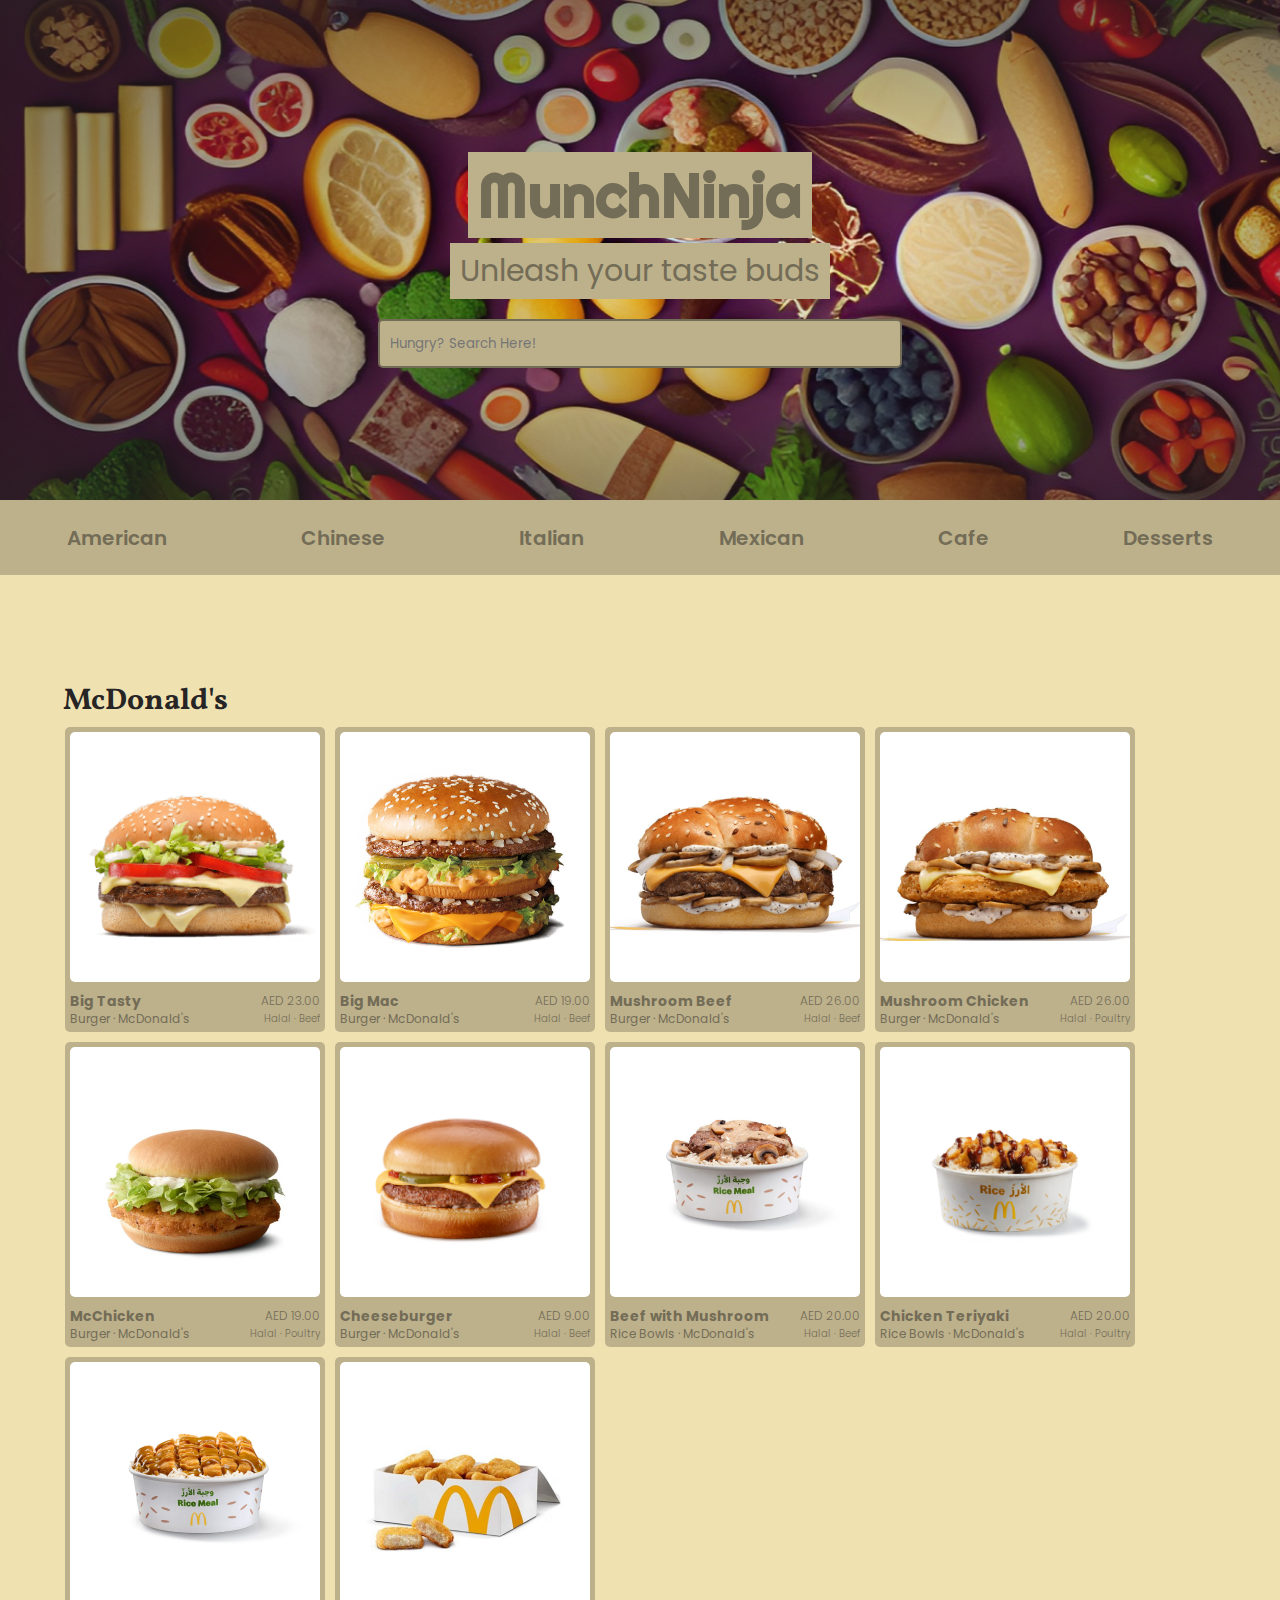
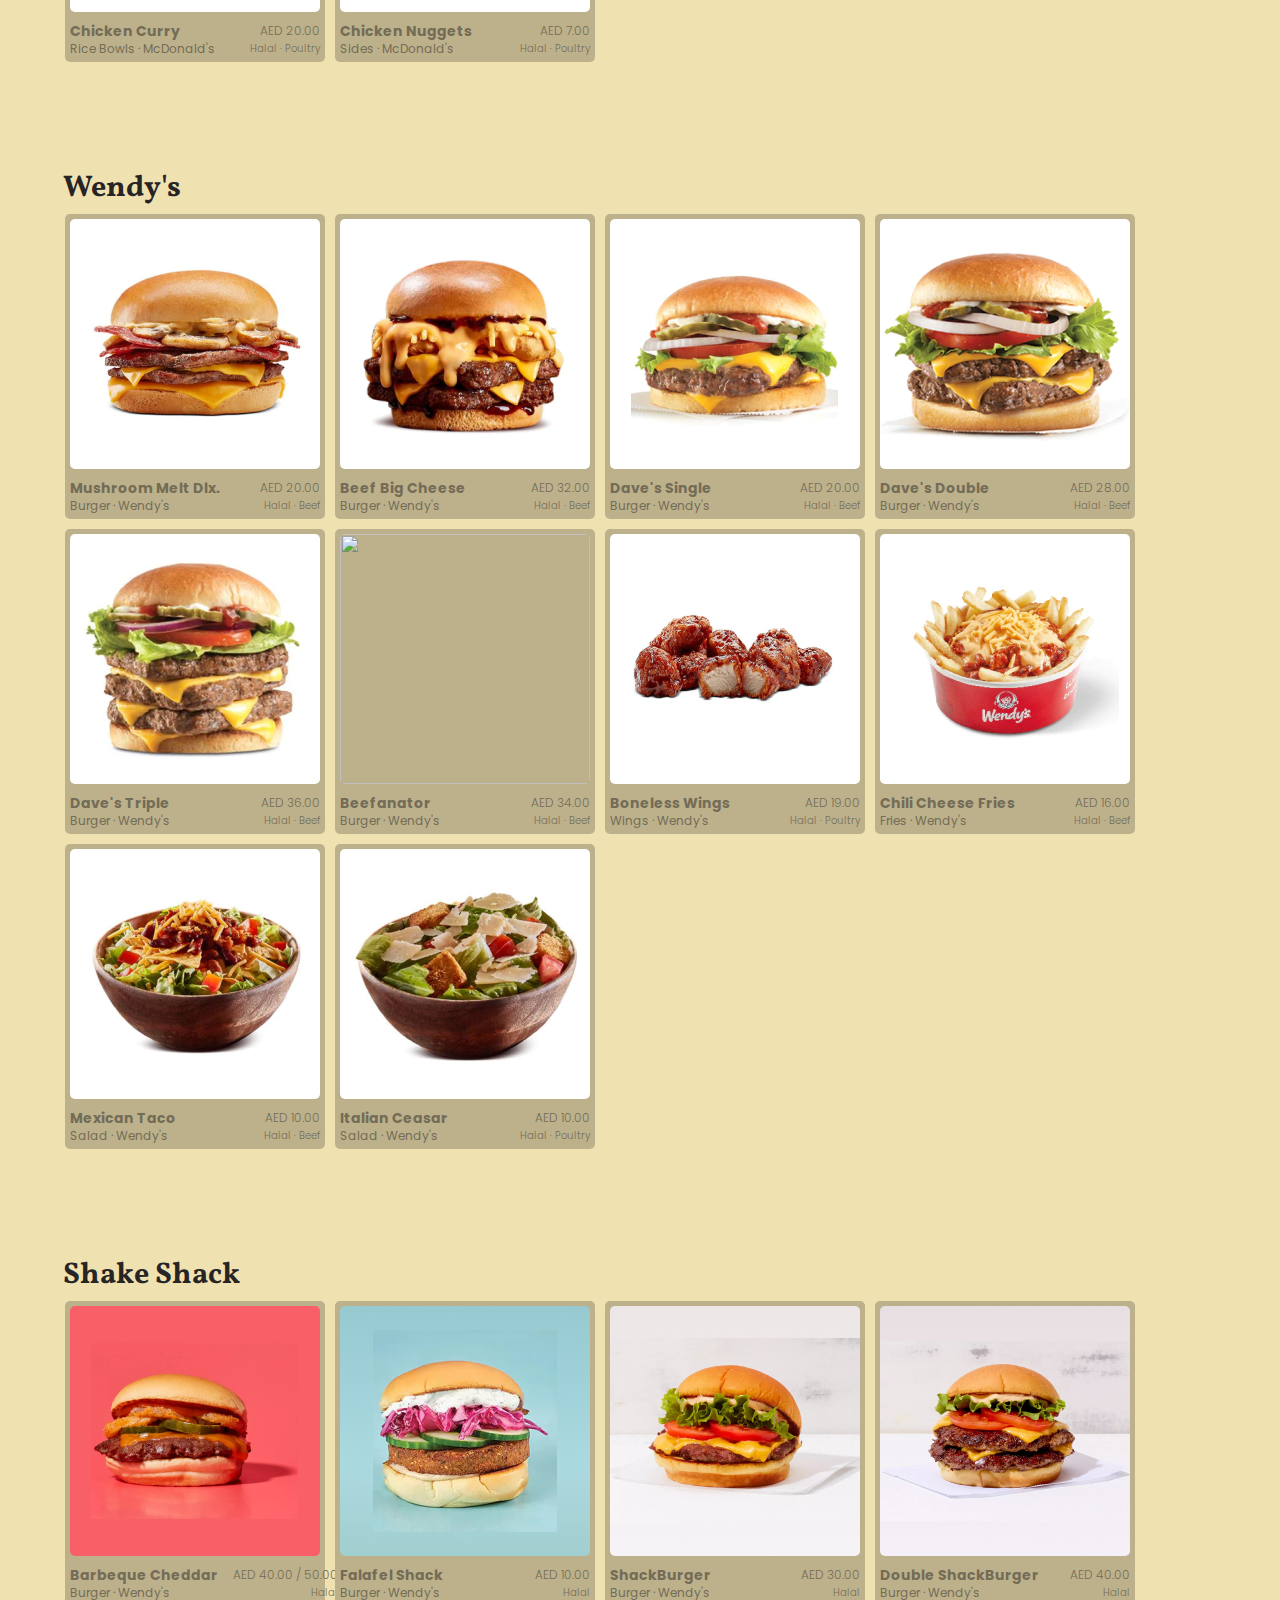
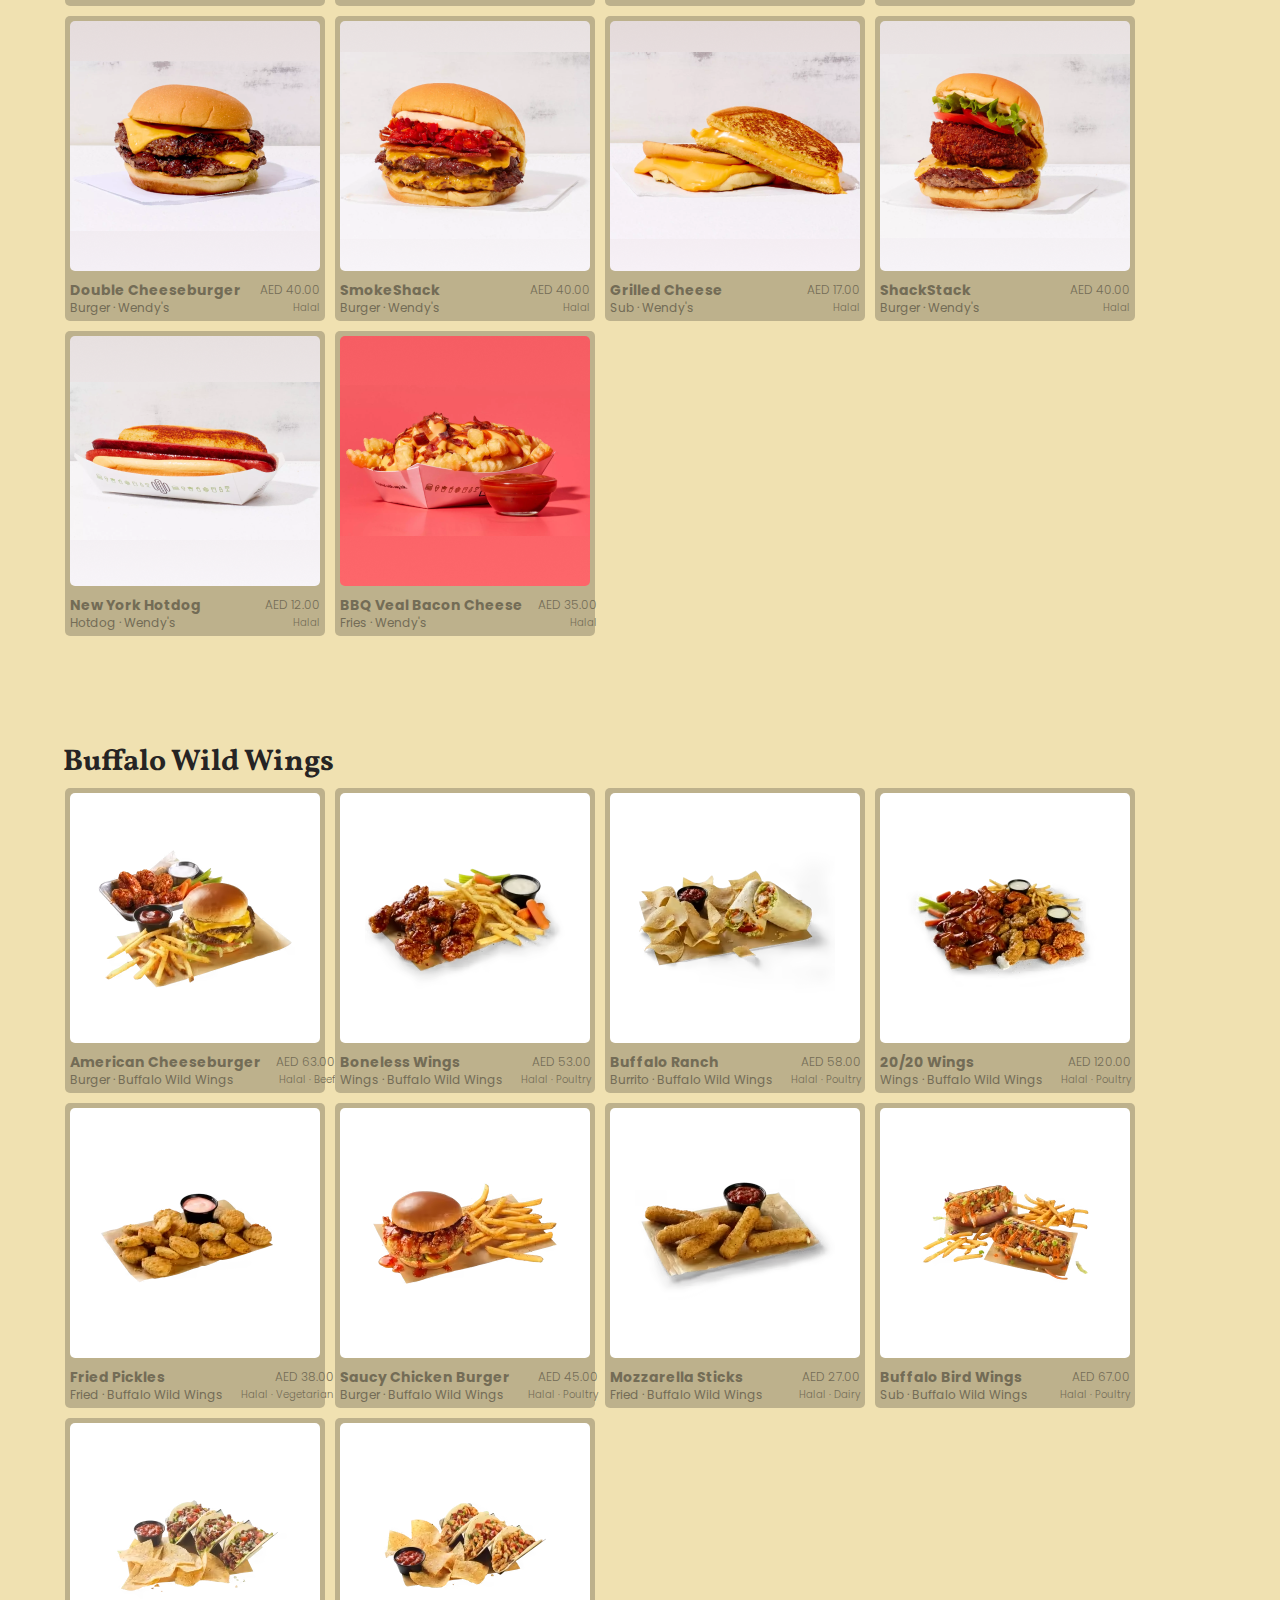
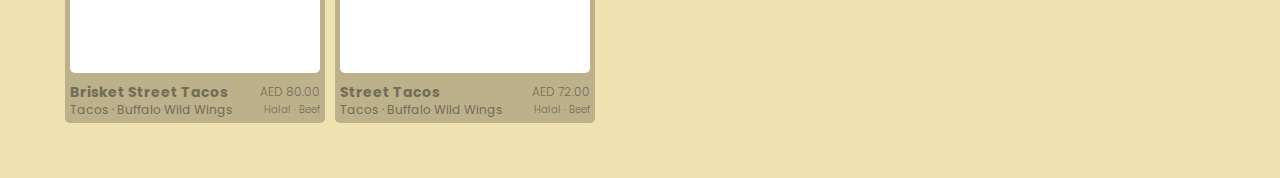
==== commit 0cf3e64b: "fixed div" ====
--- a/pages/american.html
+++ b/pages/american.html
@@ -287,6 +287,7 @@
                         </div>
                     </div>
                 </div>
+            </div>
 
             <!-- every restaurant has its own scroll area and has the exact same elements seen and explained above -->
             <div class="foodItems" id="wendys">
